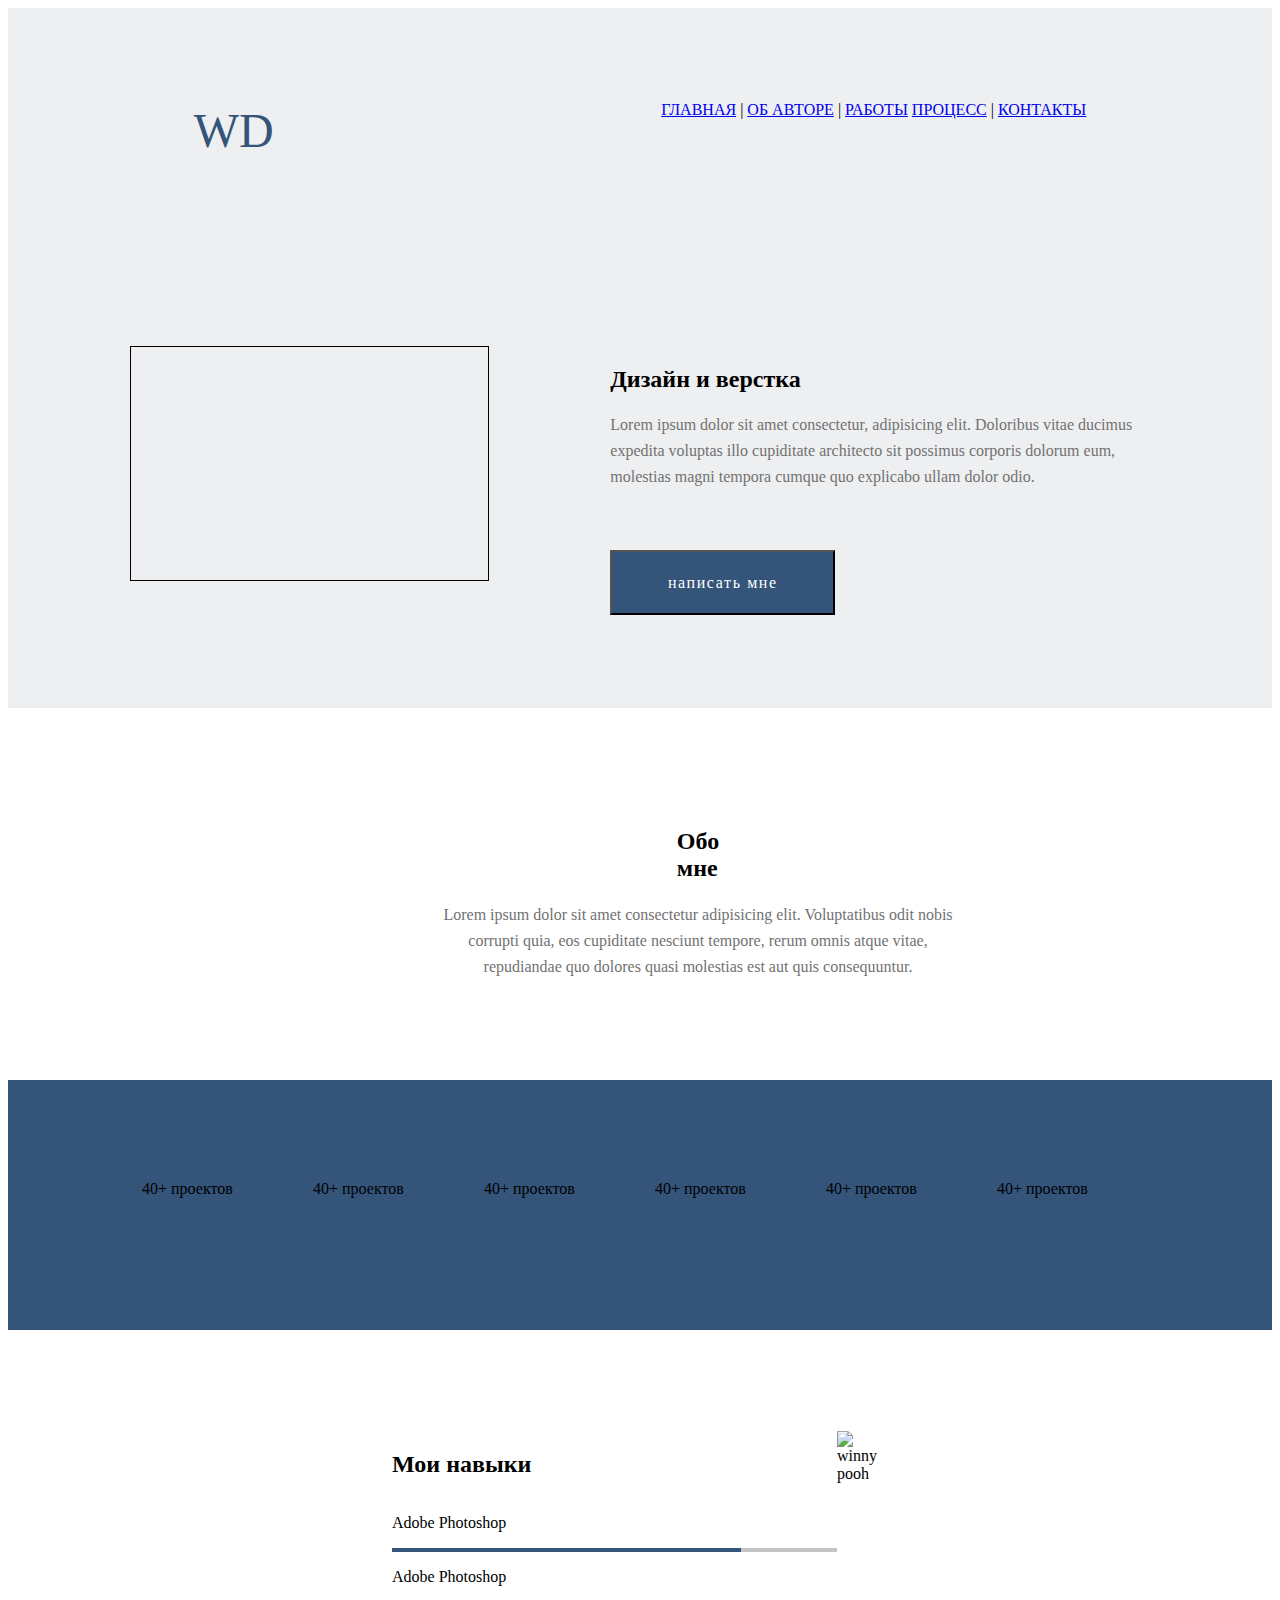
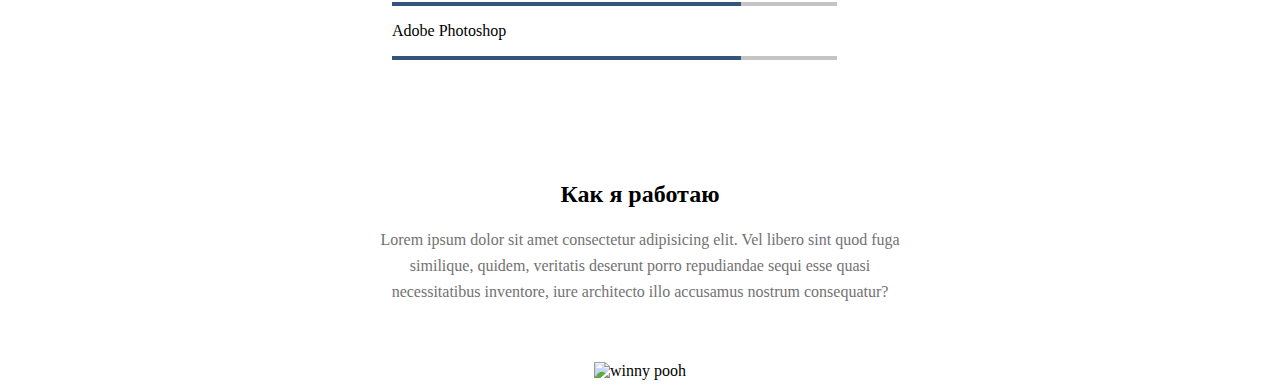
==== index_my_site.html @ e92aef70 "add file for my site" ====
<!DOCTYPE html>
<html>

<head>
  <title>My site</title>
  <meta http-equiv="Content-Type" content="text/html; charset=UTF-8">
  <link rel=stylesheet href="style.css">
</head>

<body>
  <main>

    <section class="section1">
      <article class="article1">
        <div class="wd">WD</div>

        <naw>
          <a href="#">ГЛАВНАЯ</a> |
          <a href="#">ОБ АВТОРЕ</a> |
          <a href="#">РАБОТЫ</a>
          <a href="#">ПРОЦЕСС</a> |
          <a href="#">КОНТАКТЫ</a>
        </naw>

      </article>

      <article class="article2">
        <div class="article2__rectangle"></div>
        <div class=article2__block>
          <h2>Дизайн и верстка</h2>
          <div class="article2__text">Lorem ipsum dolor sit amet consectetur, adipisicing elit. Doloribus vitae ducimus expedita voluptas illo
            cupiditate architecto sit
            possimus corporis dolorum eum, molestias magni tempora cumque quo explicabo ullam dolor odio.</div>

          <button class="button">написать мне</button>
        </div>


      </article>
    </section>

    <section class="section2">
      <h2>Обо мне</h2>
      <div class="section__text">Lorem ipsum dolor sit amet consectetur adipisicing elit. Voluptatibus odit nobis
        corrupti quia, eos cupiditate
        nesciunt tempore, rerum omnis atque vitae, repudiandae quo dolores quasi molestias est aut quis consequuntur.
      </div>
    </section>

    <section class="section3">
      <div class=section3__div>40+ проектов</div>
      <div class=section3__div>40+ проектов</div>
      <div class=section3__div>40+ проектов</div>
      <div class=section3__div>40+ проектов</div>
      <div class=section3__div>40+ проектов</div>
      <div class=section3__div>40+ проектов</div>
    </section>

    <section class="section4">
      <div class="section4__div-left">
        <h2>Мои навыки</h2>
        <p>Adobe Photoshop</p>
        <div class="section4__rectangle"><div class="rectangle-inner"></div></div>
        <p>Adobe Photoshop</p>
        <div class="section4__rectangle"><div class="rectangle-inner"></div></div>
        <p>Adobe Photoshop</p>
        <div class="section4__rectangle"><div class="rectangle-inner"></div></div>

      </div>
      <div class="section4__div-right">
        <img src="winny.jpg" alt='winny pooh'>
      </div>
    </section>

    <section class="section5">
      <h2>Как я работаю</h2>
      <div class="section__text">Lorem ipsum dolor sit amet consectetur adipisicing elit. Vel libero sint quod fuga
        similique, quidem, veritatis deserunt porro repudiandae sequi esse quasi necessitatibus inventore, iure 
        architecto illo accusamus nostrum consequatur?
      </div>
      <div class=section5__img>
        <img src="winny.jpg" alt='winny pooh'>
      </div>
    
    </section>





  </main>
</body>

</html>
---- style.css ----
.wd {
  /* position: absolute; */
  /* left: 402px;
  top: 50px; */
  width: 96px;
  height: 60px;
  font-family: Revalia;
  font-style: normal;
  font-weight: normal;
  font-size: 48px;
  line-height: 60px;
  color: #34547A;
  /* identical to box height */
  /*text-align: center;*/
}

.section1 {
  display: flex;
  flex-direction: column;
  justify-content: space-around;
  height: 700px;
  background: #EEEFF1;
}

.article1 {
  display: flex;
  flex-direction: row;
  justify-content: space-around;
}

.article2 {
  display: flex;
  flex-direction: row;
  justify-content: space-evenly;
}

.article2__block {
  width: 540px;
}

.article2__text {

}

.naw {
  color: #34547A;
}

.article2__rectangle {
  border: solid 1px black;;
  width: 357px;
  height: 233.7px;
}

.section2 {
  display: flex;
  flex-direction: column;
  justify-content: center;
  align-items: center;
  margin: 100px 690px;
}

.article2__text {
  font-family: Roboto;
  font-style: normal;
  font-weight: normal;
  font-size: 16px;
  line-height: 26px;
  margin-bottom: 60px;

color: #727272;
}

.section__text {
  width: 540px;
  text-align: center;
  font-family: Roboto;
  font-style: normal;
  font-weight: normal;
  font-size: 16px;
  line-height: 26px;
  color: #727272;
}

.section3 {
  background: #34547A;
  display: flex;
  flex-direction: row;
  flex-wrap: wrap;
  height: 250px;
  align-items: center;
  justify-content: center;
}

.section3__div {
  margin: 15px;
  height: 50px;
  flex: 0 141px;
}

.section4 {
  display: flex;
  flex-direction: row;
  justify-content: space-evenly;
  margin: 101px 384px;
}

.section4__div-left {
  display: flex;
  flex-direction: column;
  
}

.section4__rectangle {
  width: 445px;
  height: 4px;
  background: #C4C4C4;
}

.rectangle-inner {
  width: 349.36px;
  height: 4px;
  background: #34547A;
}

.section5 {
  display: flex;
  flex-direction: column;
  justify-content: center;
  align-items: center;
}

.section5__img {
  margin-top: 57px;
}

.button {
  background: #34547A;
  width: 225px;
  height: 65px;

  font-family: Roboto;
  font-style: normal;
  font-weight: normal;
  font-size: 16px;
  line-height: 26px;
  text-align: center;
  letter-spacing: 0.1em;

color: #FFFFFF;
}
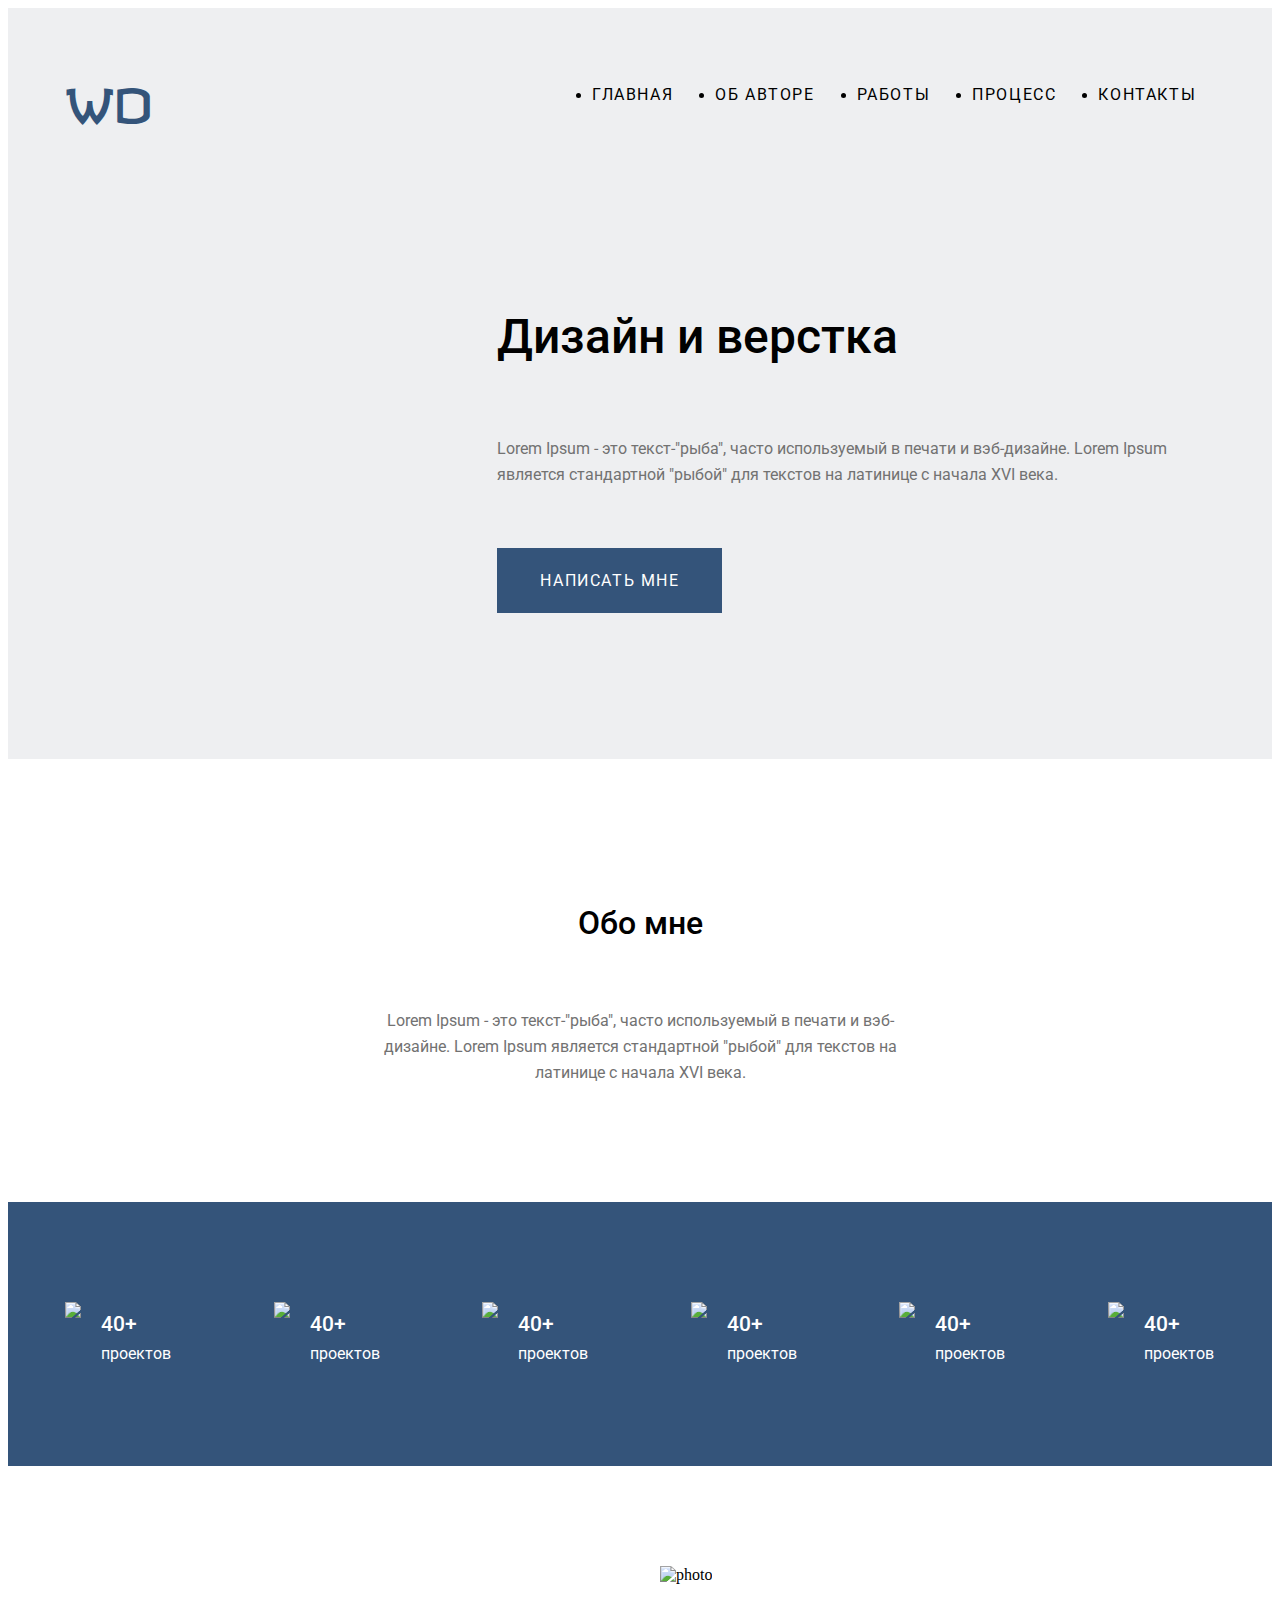
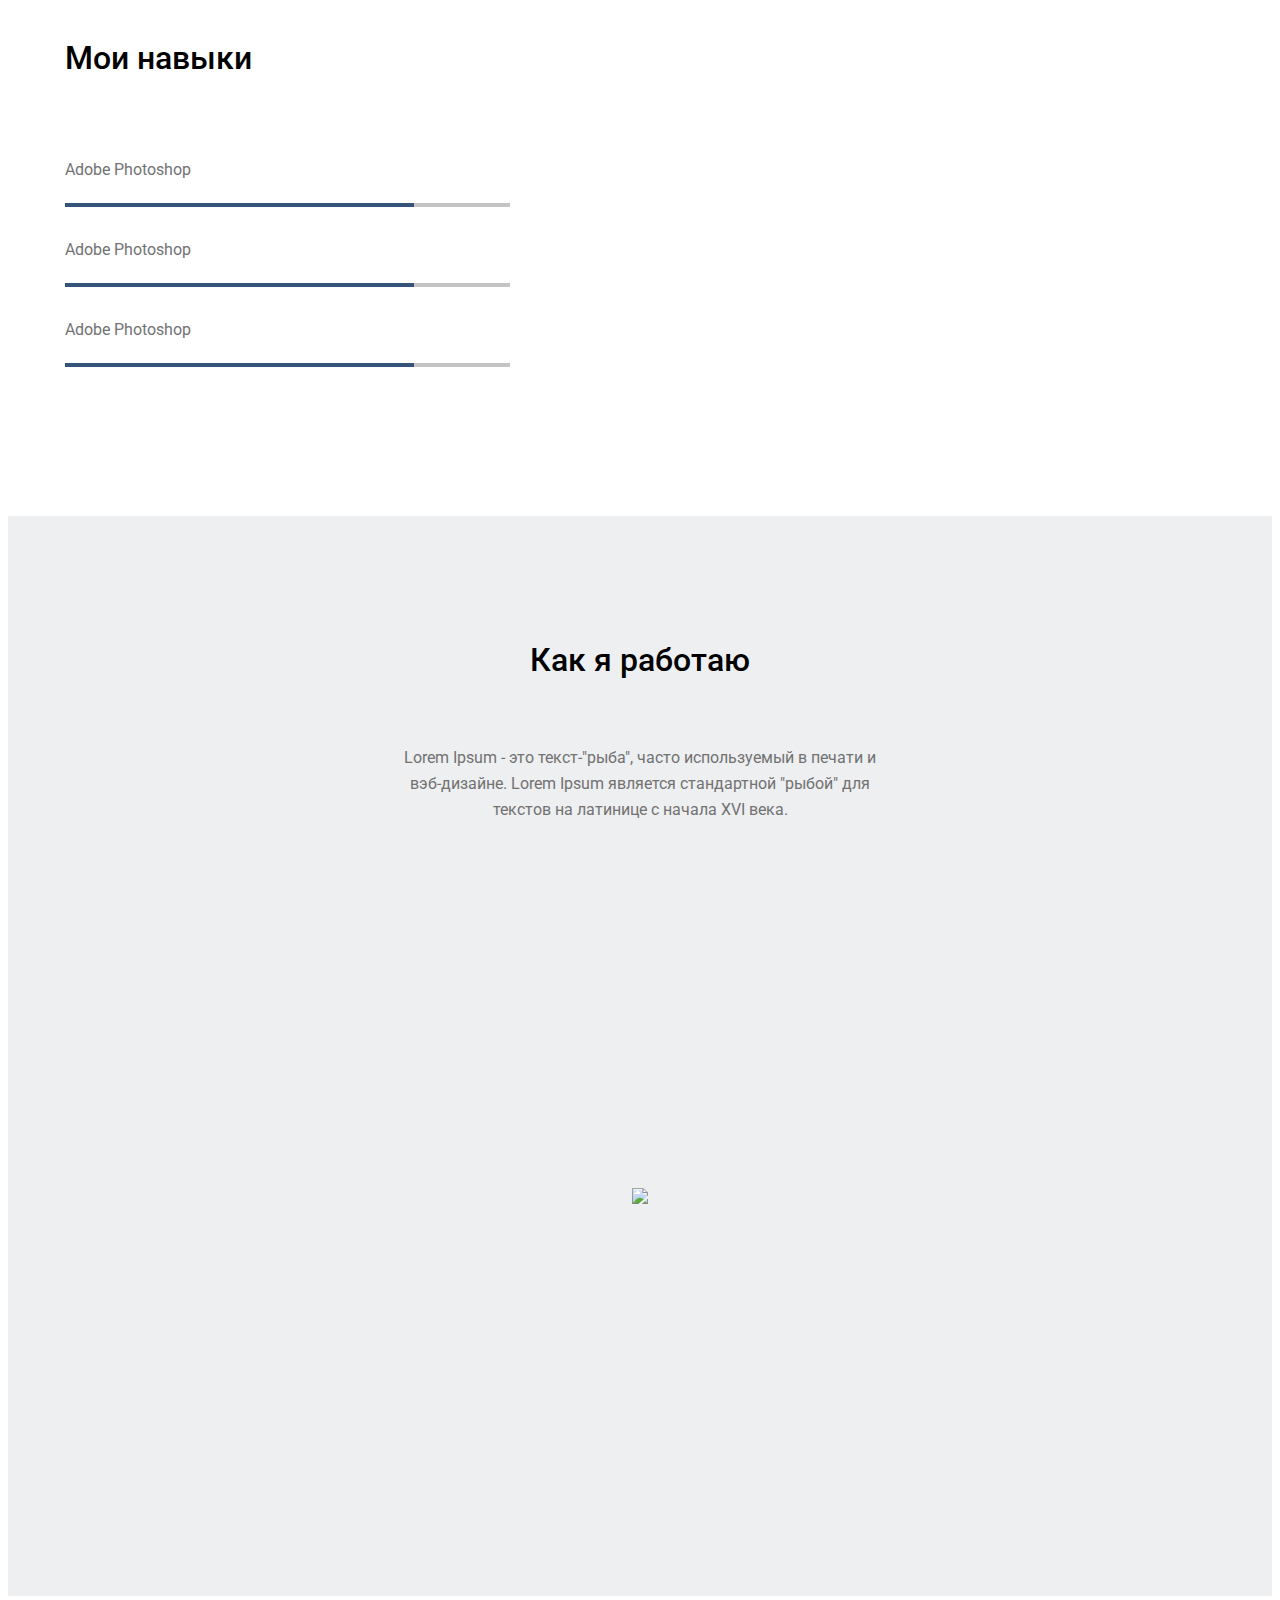
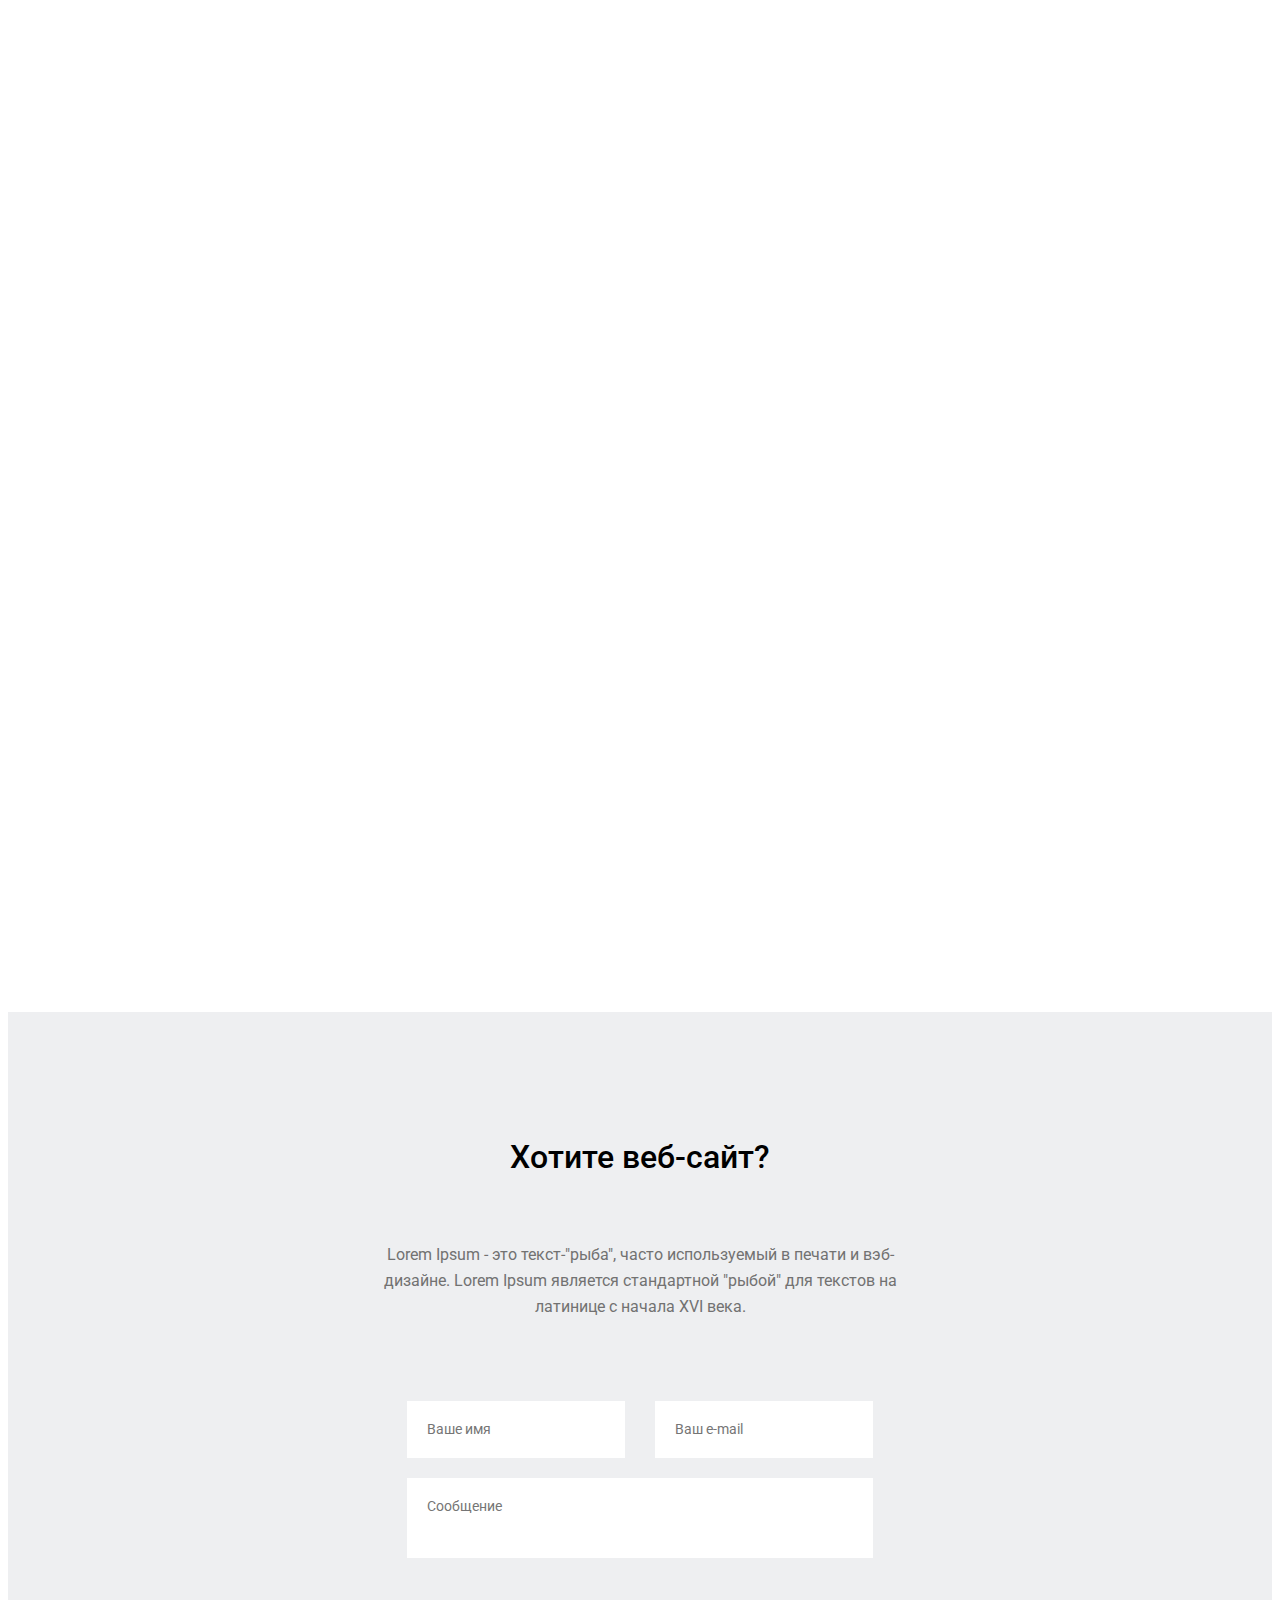
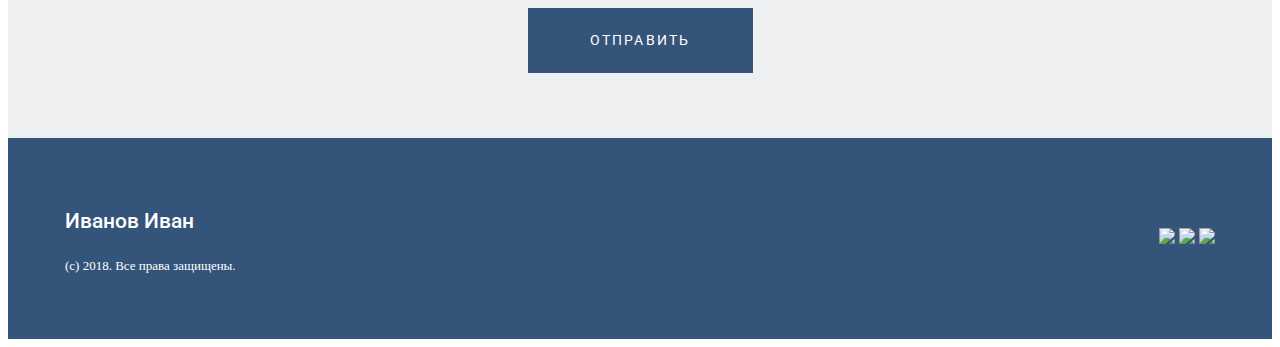
==== commit e39964eb: "add changes" ====
--- a/index_my_site.html
+++ b/index_my_site.html
@@ -2,91 +2,216 @@
 <html>
 
 <head>
+  <meta name="viewport" content="width=device-width, initial-scale=1">
   <title>My site</title>
   <meta http-equiv="Content-Type" content="text/html; charset=UTF-8">
+
+  <link rel=stylesheet href="reset.css">
+  <!-- <link rel=stylesheet href="reset1.css"> -->
+  <!-- <link rel=stylesheet href="font_style.css"> -->
   <link rel=stylesheet href="style.css">
+  <link rel="preconnect" href="https://fonts.googleapis.com">
+  <link rel="preconnect" href="https://fonts.gstatic.com" crossorigin>
+  <link href="https://fonts.googleapis.com/css2?family=Roboto:wght@400;500&display=swap" rel="stylesheet">
+  <link href="https://fonts.googleapis.com/css2?family=Revalia&display=swap" rel="stylesheet">
 </head>
 
 <body>
   <main>
 
-    <section class="section1">
-      <article class="article1">
-        <div class="wd">WD</div>
-
-        <naw>
-          <a href="#">ГЛАВНАЯ</a> |
-          <a href="#">ОБ АВТОРЕ</a> |
-          <a href="#">РАБОТЫ</a>
-          <a href="#">ПРОЦЕСС</a> |
-          <a href="#">КОНТАКТЫ</a>
-        </naw>
-
-      </article>
-
-      <article class="article2">
-        <div class="article2__rectangle"></div>
-        <div class=article2__block>
-          <h2>Дизайн и верстка</h2>
-          <div class="article2__text">Lorem ipsum dolor sit amet consectetur, adipisicing elit. Doloribus vitae ducimus expedita voluptas illo
-            cupiditate architecto sit
-            possimus corporis dolorum eum, molestias magni tempora cumque quo explicabo ullam dolor odio.</div>
-
-          <button class="button">написать мне</button>
-        </div>
-
-
-      </article>
-    </section>
-
-    <section class="section2">
-      <h2>Обо мне</h2>
-      <div class="section__text">Lorem ipsum dolor sit amet consectetur adipisicing elit. Voluptatibus odit nobis
-        corrupti quia, eos cupiditate
-        nesciunt tempore, rerum omnis atque vitae, repudiandae quo dolores quasi molestias est aut quis consequuntur.
-      </div>
-    </section>
-
-    <section class="section3">
-      <div class=section3__div>40+ проектов</div>
-      <div class=section3__div>40+ проектов</div>
-      <div class=section3__div>40+ проектов</div>
-      <div class=section3__div>40+ проектов</div>
-      <div class=section3__div>40+ проектов</div>
-      <div class=section3__div>40+ проектов</div>
-    </section>
-
-    <section class="section4">
-      <div class="section4__div-left">
-        <h2>Мои навыки</h2>
-        <p>Adobe Photoshop</p>
-        <div class="section4__rectangle"><div class="rectangle-inner"></div></div>
-        <p>Adobe Photoshop</p>
-        <div class="section4__rectangle"><div class="rectangle-inner"></div></div>
-        <p>Adobe Photoshop</p>
-        <div class="section4__rectangle"><div class="rectangle-inner"></div></div>
-
-      </div>
-      <div class="section4__div-right">
-        <img src="winny.jpg" alt='winny pooh'>
-      </div>
-    </section>
-
-    <section class="section5">
-      <h2>Как я работаю</h2>
-      <div class="section__text">Lorem ipsum dolor sit amet consectetur adipisicing elit. Vel libero sint quod fuga
-        similique, quidem, veritatis deserunt porro repudiandae sequi esse quasi necessitatibus inventore, iure 
-        architecto illo accusamus nostrum consequatur?
-      </div>
-      <div class=section5__img>
-        <img src="winny.jpg" alt='winny pooh'>
-      </div>
-    
-    </section>
-
-
-
-
+    <section class="first-screen">
+      <div class="first-screen__wrapper">
+        <article class="first-screen__logo-menu">
+          <div class="first-screen__logo">WD</div>
+          <nav>
+          <ul class="first-screen__menu">
+            <li class="first-screen__menu-item"><a class="first-screen__link font-roboto-normal" href="#">ГЛАВНАЯ</a>
+            </li>
+            <li class="first-screen__menu-item"><a class="first-screen__link font-roboto-normal" href="#">ОБ АВТОРЕ</a>
+            </li>
+            <li class="first-screen__menu-item"><a class="first-screen__link font-roboto-normal" href="#">РАБОТЫ</a>
+            </li>
+            <li class="first-screen__menu-item"><a class="first-screen__link font-roboto-normal" href="#">ПРОЦЕСС</a>
+            </li>
+            <li class="first-screen__menu-item"><a class="first-screen__link font-roboto-normal" href="#">КОНТАКТЫ</a>
+            </li>
+          </ul>
+          </nav>
+        </article>
+
+        <article class="first-screen__picture-text">
+          <div class="first-screen__picture"></div>
+          <div class=first-screen__text-block>
+            <h1 class="first-screen__header font-roboto-500">Дизайн и верстка</h1>
+            <p class="section__text font-roboto-normal text-align-left">Lorem Ipsum - это текст-"рыба", часто используемый в печати и вэб-дизайне. Lorem Ipsum является стандартной "рыбой" для текстов на латинице с начала XVI века.
+            </p>
+            <button class="form-button font-roboto-normal first-screen__form-button-text-size">НАПИСАТЬ МНЕ</button>
+          </div>
+        </article>
+      </div>
+    </section>
+
+    <section class="about-me">
+      <!-- <div class="about-me__wrapper"> -->
+        <h2 class="about-me__header text-header font-roboto-500">Обо мне</h2>
+        <p class="section__text font-roboto-normal ">Lorem Ipsum - это текст-"рыба", часто используемый в печати и вэб-дизайне. Lorem Ipsum является стандартной "рыбой" для текстов на латинице с начала XVI века.
+        </p>
+       <!-- </div>  -->
+    </section>
+      
+    <section class="numbers">
+      <div class="numbers__wrapper">
+        <div class="numbers__project-item">
+          <img src="img/project.svg">
+          <div class="numbers__block-text">
+            <p class="numbers__text40 font-roboto-500">40+</p>  
+            <p class="numbers__text-projects font-roboto-normal">проектов</p>
+          </div>
+        </div>
+        <div class="numbers__project-item">
+          <img src="img/project.svg">
+          <div class="numbers__block-text">
+            <p class="numbers__text40 font-roboto-500">40+</p>
+            <p class="numbers__text-projects font-roboto-normal">проектов</p>
+          </div>
+        </div>
+        <div class="numbers__project-item">
+          <img src="img/project.svg">
+          <div class="numbers__block-text">
+            <p class="numbers__text40 font-roboto-500">40+</p>
+            <p class="numbers__text-projects font-roboto-normal">проектов</p>
+          </div>
+        </div>
+        <div class="numbers__project-item">
+          <img src="img/project.svg">
+          <div class="numbers__block-text">
+            <p class="numbers__text40 font-roboto-500">40+</p>
+            <p class="numbers__text-projects font-roboto-normal">проектов</p>
+          </div>
+        </div>
+        <div class="numbers__project-item">
+          <img src="img/project.svg">
+          <div class="numbers__block-text">
+            <p class="numbers__text40 font-roboto-500">40+</p>
+            <p class="numbers__text-projects font-roboto-normal">проектов</p>
+          </div>
+        </div>
+        <div class="numbers__project-item">
+          <img src="img/project.svg">
+          <div class="numbers__block-text">
+            <p class="numbers__text40 font-roboto-500">40+</p>
+            <p class="numbers__text-projects font-roboto-normal">проектов</p>
+          </div>
+        </div>
+      </div>
+    </section>
+
+    <section class="skills">
+      <div class="skills__text-block">
+        <h2 class="text-header font-roboto-500">Мои навыки</h2>
+        <p class="skills__achievements font-roboto-normal">Adobe Photoshop</p>
+        <div class="skills__rectangle">
+          <div class="skills__rectangle-inner"></div>
+        </div>
+        <p class="skills__achievements font-roboto-normal">Adobe Photoshop</p>
+        <div class="skills__rectangle">
+          <div class="skills__rectangle-inner"></div>
+        </div>
+        <p class="skills__achievements font-roboto-normal">Adobe Photoshop</p>
+        <div class="skills__rectangle">
+          <div class="skills__rectangle-inner"></div>
+        </div>
+      </div>
+      <div class="skills__picture">
+        <img class="scills__picture-block" src="img/Rectangle 3.png" alt='photo'>
+      </div>
+    </section>
+
+    <!-- <section class="scills">
+      <div class="scills_list">
+        <h2 class="text-header font-roboto-500">Мои навыки</h2>
+      </div>
+
+    </section> -->
+
+    <section class="video">
+      <div class="video__wrapper">
+        <div class="video__text-block">
+          <h2 class="text-header font-roboto-500">Как я работаю</h2>
+          <p class="section__text font-roboto-normal">Lorem Ipsum - это текст-"рыба", часто используемый в печати и вэб-дизайне. Lorem Ipsum является стандартной "рыбой" для текстов на латинице с начала XVI века.
+          </p>
+        </div> 
+        <div class=video__img>
+            <img src="img/play-button.png">
+        </div>
+      </div>
+    </section>
+
+    <section class="projects">
+      <div class="projects__wrapper">
+        <div class="projects__column">
+          <div class="projects__picture-properties projects__picture1">
+            <div class="projects__image"></div>
+          </div>
+          <div class="projects__picture-properties projects__picture2">
+            <div class="projects__image"></div>
+          </div>
+          <div class="projects__picture-properties projects__picture3">
+            <div class="projects__image"></div>
+          </div>
+          <div class="projects__picture-properties projects__picture4">
+            <div class="projects__image"></div>
+          </div>
+        </div>
+        <div class="projects__column">
+          <div class="projects__picture-properties projects__picture5">
+            <div class="projects__image"></div>
+          </div>
+          <div class="projects__picture-properties projects__picture6">
+            <div class="projects__image"></div>
+          </div>
+          <div class="projects__picture-properties projects__picture7">
+            <div class="projects__image"></div>
+          </div>
+          <div class="projects__picture-properties projects__picture8">
+            <div class="projects__image"></div>
+          </div>
+        </div>
+       </div> 
+    </section>
+
+    <section class="form">
+      <div class="form__text">
+        <h2 class="text-header font-roboto-500">Хотите веб-сайт?</h2>
+        <p class="section__text font-roboto-normal">Lorem Ipsum - это текст-"рыба", часто используемый в печати и вэб-дизайне. Lorem Ipsum является стандартной "рыбой" для текстов на латинице с начала XVI века.
+        </p>
+      
+      <!-- <div class="form__request-outer-block"> -->
+        <form class="form-request" name="ddata" action="">
+          <div class="form-request__block">
+            <input class="form-request__input form-request-text-size font-roboto-normal" type="text" name="user_name" placeholder="Ваше имя">
+            <input class="form-request__input1 form-request-text-size font-roboto-normal" type="text" name="user_email" placeholder="Ваш e-mail">
+          </div>
+          <textarea class="form-request__comment form-request-text-size font-roboto-normal" name="comment" placeholder="Сообщение"></textarea>
+          <button class="form-button form-button-text-size font-roboto-normal" type="submit">ОТПРАВИТЬ</button>
+        </form>
+      <!-- </div>  -->
+     </div> 
+    </section>
+
+    <section class="footer">
+      <div class="footer__wrapper">
+        <div class="footer__text">
+          <p class="footer__fio font-roboto-500">Иванов Иван</p>
+          <p class="footer__trademark">(с) 2018. Все права защищены.</p>
+        </div>
+        <div class="footer__vk font-roboto-normal">
+          <img src="img/vk-social-network-logo.svg">
+          <img src="img/vk-social-network-logo.svg">
+          <img src="img/vk-social-network-logo.svg">
+        </div>
+      </div>  
+    </section>
 
   </main>
 </body>
--- a/style.css
+++ b/style.css
@@ -1,151 +1,552 @@
-.wd {
-  /* position: absolute; */
-  /* left: 402px;
-  top: 50px; */
-  width: 96px;
-  height: 60px;
+html {
+  box-sizing: border-box;
+}
+*, *::after, *::before {
+  box-sizing: inherit;
+}
+
+.font-roboto-normal {
+  font-family: Roboto;
+  font-style: normal;
+  font-weight: normal
+}
+.font-roboto-500 {
+  font-family: Roboto;
+  font-style: normal;
+  font-weight: 500;
+}
+.text-header {
+  font-size: 32px;
+  line-height: 37px;
+  /* text-align: center; */
+  color: #000000;
+  margin-bottom: 50px;
+}
+.section__text {
+  /* max-width: 540px; */
+  /* max-height: 67px; */
+  font-size: 16px;
+  line-height: 26px;
+  color: #727272;
+  text-align: center;
+  /* padding-right: 25px; */
+}
+.text-align-left {
+  text-align: left;
+  margin: 60px 0px;
+}
+.form-button {
+  border: 0;
+  padding: 0;
+  background-color: #34547A;
+  width: 225px;
+  height: 65px;
+  color: #FFFFFF;
+  /* text-transform: uppercase; */
+}
+
+/* first-screen style start */
+
+
+.first-screen {
+  background-color: #EEEFF1;
+}
+.first-screen__wrapper {
+  width: 1150px;
+  margin:auto;
+  padding: 57px 0 146px 0;
+  display: flex;
+  flex-direction: column;
+  justify-content: space-evenly;
+}
+.first-screen__form-button-text-size {
+  font-size: 16px;
+  line-height: 26px;
+  text-align: center;
+  letter-spacing: 0.1em;
+}
+.first-screen__logo-menu {
+  display: flex;
+  /* flex-direction: row; */
+  justify-content: flex-start;
+  align-items: center;
+}
+.first-screen__logo {
+  /* width: 96px; */
+  /* height: 60px; */
   font-family: Revalia;
   font-style: normal;
   font-weight: normal;
   font-size: 48px;
   line-height: 60px;
+  text-align: center;
   color: #34547A;
-  /* identical to box height */
-  /*text-align: center;*/
-}
-
-.section1 {
-  display: flex;
-  flex-direction: column;
-  justify-content: space-around;
-  height: 700px;
-  background: #EEEFF1;
-}
-
-.article1 {
+  margin-right: 400px;
+}
+.first-screen__menu {
+  display: flex;
+}
+.first-screen__menu-item {
+  margin-left: 42px;
+}
+.first-screen__menu-item:first-child {
+  margin-left: 0;
+}
+.first-screen__link{
+  font-size: 16px;
+  line-height: 26px;
+  letter-spacing: 0.1em;
+  color: #000000;
+  text-decoration: none;
+}
+.first-screen__link:hover, .first-screen__link:focus, .first-screen__link:active {
+  font-weight: 500;
+  color: #34547A;
+}
+.first-screen__header {
+  font-size: 48px;
+  line-height: 79px;
+  color: #000000;
+  /* height: 45px; */
+}
+.first-screen__picture-text {
   display: flex;
   flex-direction: row;
-  justify-content: space-around;
-}
-
-.article2 {
-  display: flex;
-  flex-direction: row;
-  justify-content: space-evenly;
-}
-
-.article2__block {
-  width: 540px;
-}
-
-.article2__text {
-
-}
-
-.naw {
-  color: #34547A;
-}
-
-.article2__rectangle {
-  border: solid 1px black;;
+  justify-content: space-between;
+  align-items: center;
+  margin-top: 140px;
+  margin-left: 95px;
+  /* flex-wrap: wrap; */
+}
+.first-screen__text-block {
+  /* width: 540px; */
+  margin-left: 130px;
+}
+.first-screen__picture {
   width: 357px;
   height: 233.7px;
-}
-
-.section2 {
-  display: flex;
-  flex-direction: column;
-  justify-content: center;
-  align-items: center;
-  margin: 100px 690px;
-}
-
-.article2__text {
-  font-family: Roboto;
-  font-style: normal;
-  font-weight: normal;
+  background: url(img/CompFrame.svg);
+  background-size: 100% 100%;
+}
+
+/* first-screen style end */
+/* about-me style start */
+
+.about-me {
+  display: flex;
+  flex-direction: column;
+  width: 1150px;
+  margin:auto;
+  padding: 119px 305px 100px 305px;
+  justify-content: center;
+  align-items: center;
+}
+
+/* about-me style end */
+/* numbers style start */
+
+.numbers {
+  background-color: #34547A;
+}
+.numbers__wrapper {
+  width: 1150px;
+  margin: auto;
+  padding: 100px 0 100px 0;
+  display: flex;
+  flex-wrap: wrap;
+  align-items: center;
+  justify-content: space-between;
+}
+.numbers__project-item {
+  display: flex;
+  /* flex-direction: row; */
+  /* margin-left:49px */
+}
+/* .numbers__project-item:first-child {
+  margin-left: 0;
+} */
+.numbers__block-text {
+  margin-left: 20px;
+}
+.numbers__text40 {
+  font-size: 21px;
+  line-height: 25px;
+  color: #FFFFFF;
+  margin: 10px 0;
+  width: 36px;
+  height: 19px;
+}
+.numbers__text-projects {
   font-size: 16px;
   line-height: 26px;
-  margin-bottom: 60px;
-
-color: #727272;
-}
-
-.section__text {
-  width: 540px;
-  text-align: center;
-  font-family: Roboto;
-  font-style: normal;
-  font-weight: normal;
+  color: #FFFFFF;
+  margin: 10px 0;
+  width: 71px;
+  height: 15px;
+}
+
+/* numbers style end */
+/* skills style start */
+
+.skills {
+  width: 1150px;
+  margin:auto;
+  padding: 100px 0 100px 0;
+  display: flex;
+  /* flex-wrap: wrap; */
+  /* flex-direction: row; */
+  justify-content: space-between;
+  margin: auto;
+}
+.skills__text-block {
+  display: flex;
+  flex-direction: column;
+  align-items: flex-start;
+  justify-content: center;
+  width: 445px;
+  height: 270x;
+}
+.skills__achievements {
   font-size: 16px;
   line-height: 26px;
   color: #727272;
-}
-
-.section3 {
-  background: #34547A;
+  margin-top: 30px;
+  margin-bottom: 20px;
+}
+.skills__rectangle {
+  width: 100%;
+  height: 4px;
+  background-color: #C4C4C4;
+}
+.skills__rectangle-inner {
+  width: 78.5%;
+  height: 100%;
+  background-color: #34547A;
+  /* margin-right: 78%; */
+}
+
+.skills__picture {
+  width: 555px;
+  height: 450px;
+  /* object-fit: contain; */
+  /* display: inline-block; */
+
+  /* height: 450px;  */
+  /* background-size: cover;
+  background-image: url(Rectangle\ 3.png); */
+  /* display: inline-block; */
+}
+.scills__picture-block {
+  width: 100%;
+  height: 100%;
+  object-fit: contain;
+}
+
+/* skills style end */
+/* video style start */
+
+.video {
+
+  background-color: #EEEFF1;
+  /* padding: 100px 0; */
+}
+.video__wrapper {
+  width: 1150px;
+  margin: auto;
+  padding: 100px 25px;
+  display: flex;
+  flex-direction: column;
+  justify-content: center;
+  align-items: center;
+}
+.video__text-block {
+  padding: 0 305px;
+  display: flex;
+  flex-direction: column;
+  justify-content: center;
+  align-items: center;
+  margin-bottom: 57px;
+}
+.video__img {
+  width: 1110px;
+  height: 600px;
+  background-image: url(img/Rectangle\ 5.png) ;
+  background-size: cover;
+  display: flex;
+  justify-content: center;
+  align-items: center;
+}
+
+/* video style end */
+/* projects style start */
+
+.projects {
+  width: 1920px;
+  margin: 28px auto;
+  /* display: flex; */
+  /* flex-direction: column; */
+  /* flex-wrap: wrap; */
+  /* align-items: center; */
+}
+.projects__wrapper {
+  align-items: flex-start;
+  width: 100%;
+  height: 960px;
+  display: flex;
+  flex-direction: column;
+
+  }
+
+.projects__column {
+  display: flex;
+  width: 100%;
+  height: 100%;
+
+}
+.projects__picture-properties { 
+  flex: 1 2 50%;
+  width: fit-content;
+}
+.projects__picture1 { 
+
+  background-image: url(img/Rectangle\ 7.png);  
+
+}
+.projects__picture2 {
+
+  background-image: url(img/Rectangle\ 7.1.png);
+
+}
+.projects__picture3 {  
+  background-image: url(img/Rectangle\ 7.2.png);
+}
+.projects__picture4 {  
+  background-image: url(img/Rectangle\ 7.3.png);
+}
+.projects__picture5 {  
+  background-image: url(img/Rectangle\ 7.7.png);
+}
+.projects__picture6 {  
+  background-image: url(img/Rectangle\ 7.4.png);
+}
+.projects__picture7 {  
+  background-image: url(img/Rectangle\ 7.5.png);
+}
+.projects__picture8 {  
+  background-image: url(img/Rectangle\ 7.6.png);
+}
+.projects__image {
+  height: 100%;
+  /* width: 100%; */
+  background: #34547A no-repeat center url(img/view.png);
+  opacity: 0.8;
+  display: flex;
+  justify-content: center;
+  align-items: center;
+  visibility: hidden;
+  /* background-size: cover; */
+}
+.projects__picture-properties:hover .projects__image{
+  visibility: visible;
+}
+
+/* projects style end */
+/* form style start */
+
+.form {
+  display: flex;
+  flex-direction: column;
+  align-items: center;
+  background-color: #EEEFF1;
+}
+.form__text {
+  width: 1150px;
+  margin: auto;
+  padding: 100px 305px 65px 305px;
+  display: flex;
+  flex-direction: column;
+  justify-content: center;
+  align-items: center;
+}
+.form-request {
+  display: flex;
+  flex-direction: column;
+  align-items: center;
+  margin-top: 65px;
+}
+.form-request__block {
   display: flex;
   flex-direction: row;
-  flex-wrap: wrap;
-  height: 250px;
-  align-items: center;
-  justify-content: center;
-}
-
-.section3__div {
-  margin: 15px;
-  height: 50px;
-  flex: 0 141px;
-}
-
-.section4 {
-  display: flex;
+  justify-content: space-between;
+  /* width: 544px; */
+  /* margin-top: 65px; */
+}
+.form-request__input {
+  /* width: 255px;
+  height: 50px; */
+  padding: 17px 20px;
+  border: 0;
+}
+.form-request__input1 {
+  /* width: 255px;
+  height: 50px; */
+  padding: 17px 20px;
+  border: 0;
+  margin-left: 30px;
+}
+.form-request__comment {
+  width: 100%;
+  height: 100%;
+  margin-top: 20px;
+  margin-bottom: 50px;
+  padding: 17px 20px;
+  resize: none;
+  border: 0;
+}
+.form-request-text-size {
+  font-size: 14px;
+  line-height: 23px;
+  color: #5F5D5D;
+}
+.form-button-text-size{
+  font-size: 14px;
+  line-height: 23px;
+  text-align: center;
+  letter-spacing: 0.15em;
+}
+
+/* projects style end */
+/* footer style start */
+
+.footer {
+  /* display: flex;
   flex-direction: row;
-  justify-content: space-evenly;
-  margin: 101px 384px;
-}
-
-.section4__div-left {
-  display: flex;
-  flex-direction: column;
-  
-}
-
-.section4__rectangle {
-  width: 445px;
-  height: 4px;
-  background: #C4C4C4;
-}
-
-.rectangle-inner {
-  width: 349.36px;
-  height: 4px;
-  background: #34547A;
-}
-
-.section5 {
-  display: flex;
-  flex-direction: column;
-  justify-content: center;
-  align-items: center;
-}
-
-.section5__img {
-  margin-top: 57px;
-}
-
-.button {
-  background: #34547A;
-  width: 225px;
-  height: 65px;
-
-  font-family: Roboto;
-  font-style: normal;
-  font-weight: normal;
-  font-size: 16px;
-  line-height: 26px;
-  text-align: center;
-  letter-spacing: 0.1em;
-
-color: #FFFFFF;
-}
+  justify-content: space-around;
+  align-items: center; */
+  background-color: #34547A;
+}
+.footer__wrapper {
+  width: 1150px;
+  margin: auto;
+  padding: 50px 0 50px 0;
+  display: flex;
+  /* flex-wrap: wrap; */
+  align-items: center;
+  justify-content: space-between;
+}
+.footer__fio {
+  font-size: 21px;
+  line-height: 25px;
+  color: #FFFFFF;
+  }
+.footer__trademark {
+  font-size: 13px;
+  line-height: 21px;
+  color: #FFFFFF;
+}
+
+/* footer style end */
+
+@media (max-width: 1279px) {
+  .section__text {
+
+  }
+  .first-screen__wrapper {
+    max-width: 100%;
+  }
+  .first-screen__menu {
+    display: none;
+  }
+  .first-screen__picture-text {
+    flex-direction: column;
+    align-items: center;
+  }
+  .first-screen__picture {
+    background: url(img/FrameSmall.png) no-repeat;
+    width: 298px;
+    height: 195px;
+  }
+  .first-screen__text-block {
+    display: flex;
+    flex-direction: column;
+    align-items: center;
+    margin: auto;
+  }
+  .first-screen__logo-menu {
+    justify-content: flex-start;
+  }
+  .about-me {
+    max-width: 100%;
+    padding: 91px 26px 82px 26px;
+  }
+  .numbers__project-item {
+    flex: 50%;
+    /* max-width: 50%; */
+    justify-content: center;
+  }
+
+  .skills {
+    flex-direction: column-reverse;
+    align-items: center;
+  }
+  .skills__text-block {
+    align-items: center;
+  }
+  .wideo__wrapper {
+    width: auto;
+  }
+  .video__img {
+    max-width: 100%;
+    height: 50%;
+    background-image: url(img/Rectangle\ 5_small.png);
+    background-size: cover;
+  }
+  .projects {
+    flex-direction: row;
+    justify-content: center;
+    /* flex: 50%; */
+    /* max-width: 25%; */
+  }
+  .projects__column {
+    flex-direction: column;
+  }
+  .projects__picture1 { 
+    background-image: url(img/Rectangle\ 7.2_small.png);
+    background-size: 100% auto;
+  }
+  .projects__picture2 {
+    background: url(Rectangle\ 7.5_small.png);
+    background-size: cover;
+  }
+  .projects__picture3 {  
+    background-image: url(img/Rectangle\ 7.2_small.png) no-repeat;
+  }
+  .projects__picture4 {  
+    background-image: url(img/Rectangle\ 7.5_small.png) no-repeat;
+  }
+  .projects__picture5 {  
+    background-image: url(img/Rectangle\ 7.5_small.png) no-repeat;
+  }
+  .projects__picture6 {  
+    background-image: url(img/Rectangle\ 7.2_small.png) no-repeat;
+  }
+  .projects__picture7 {  
+    background-image: url(img/Rectangle\ 7.5_small.png) no-repeat;
+  }
+  .projects__picture8 {  
+    background-image: url(img/Rectangle\ 7.2_small.png) no-repeat;
+  }
+  .projects__picture-properties {
+    width: 188px;
+    height: 188px;   
+  }
+  .footer__wrapper {
+    flex-direction: column;
+    align-items: center;
+  }
+  .footer__text {
+    display: flex;
+    flex-direction: column;
+    align-items: center;
+  }
+}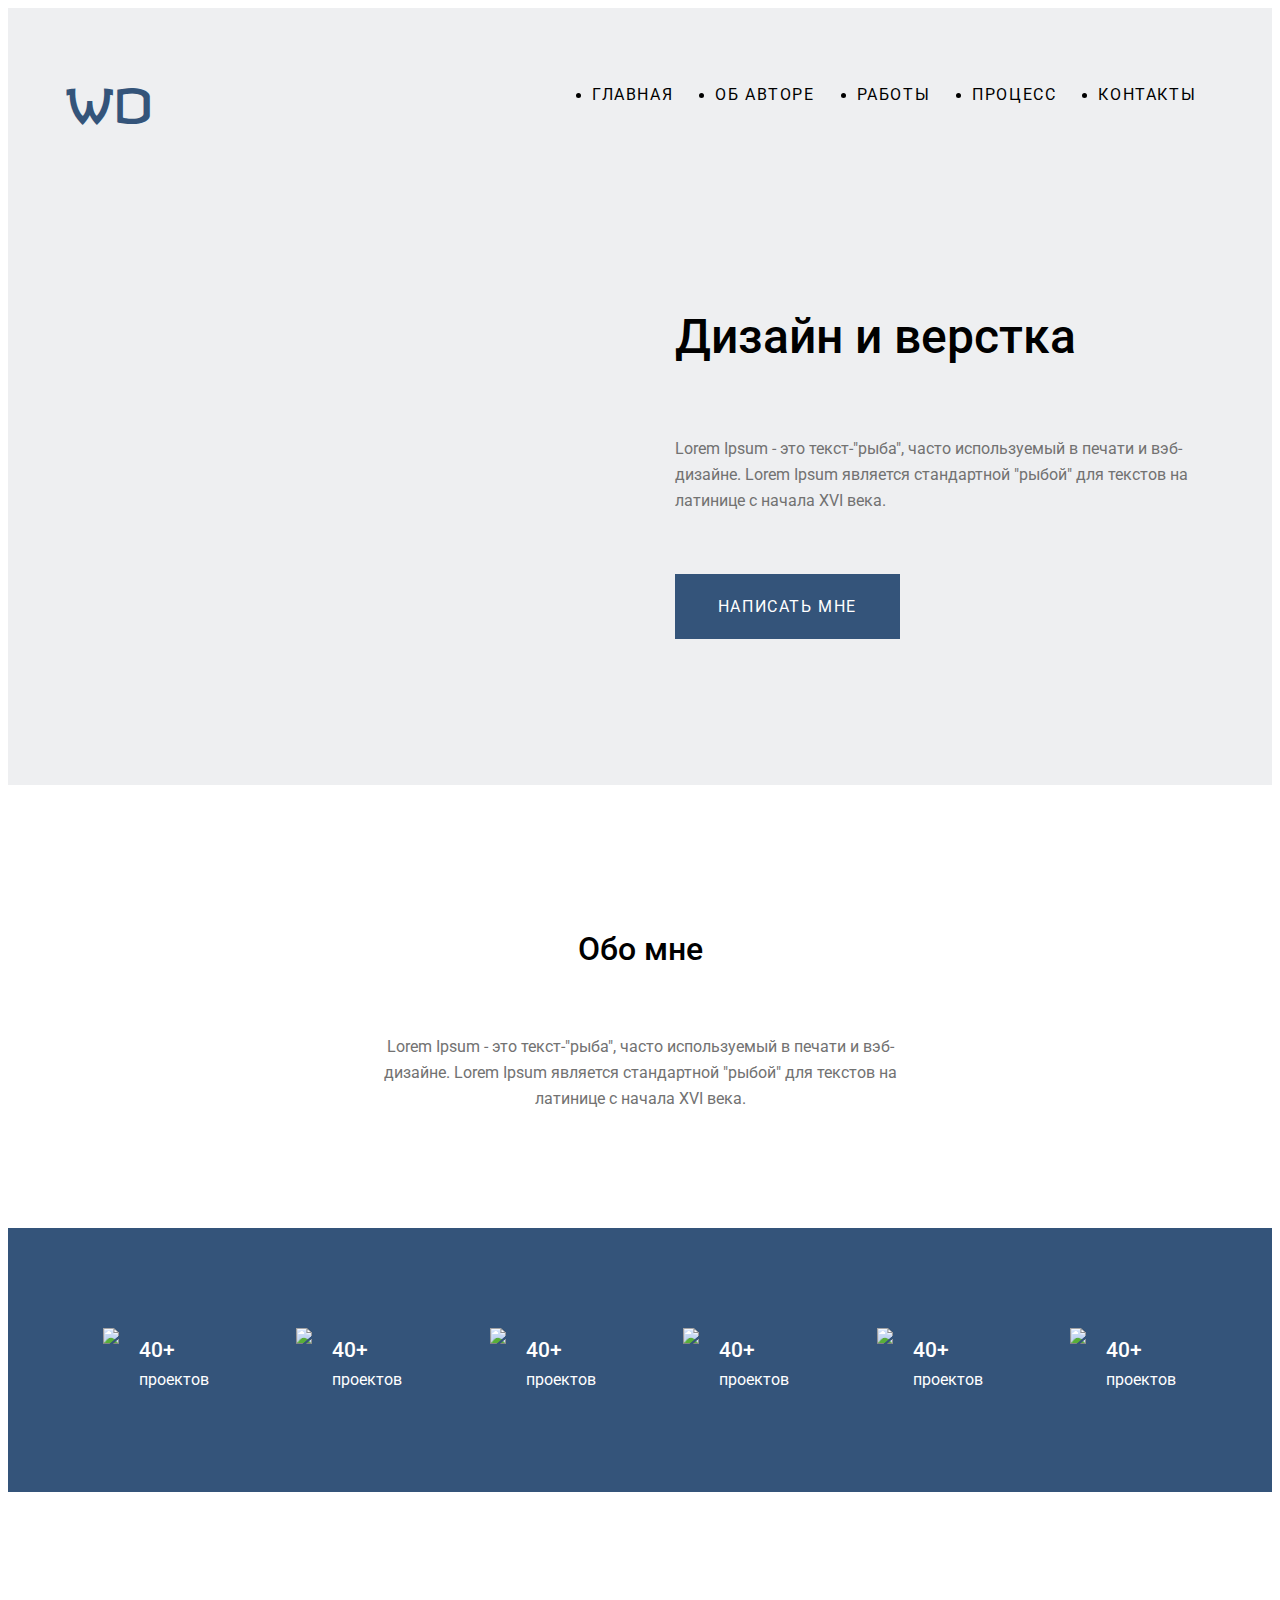
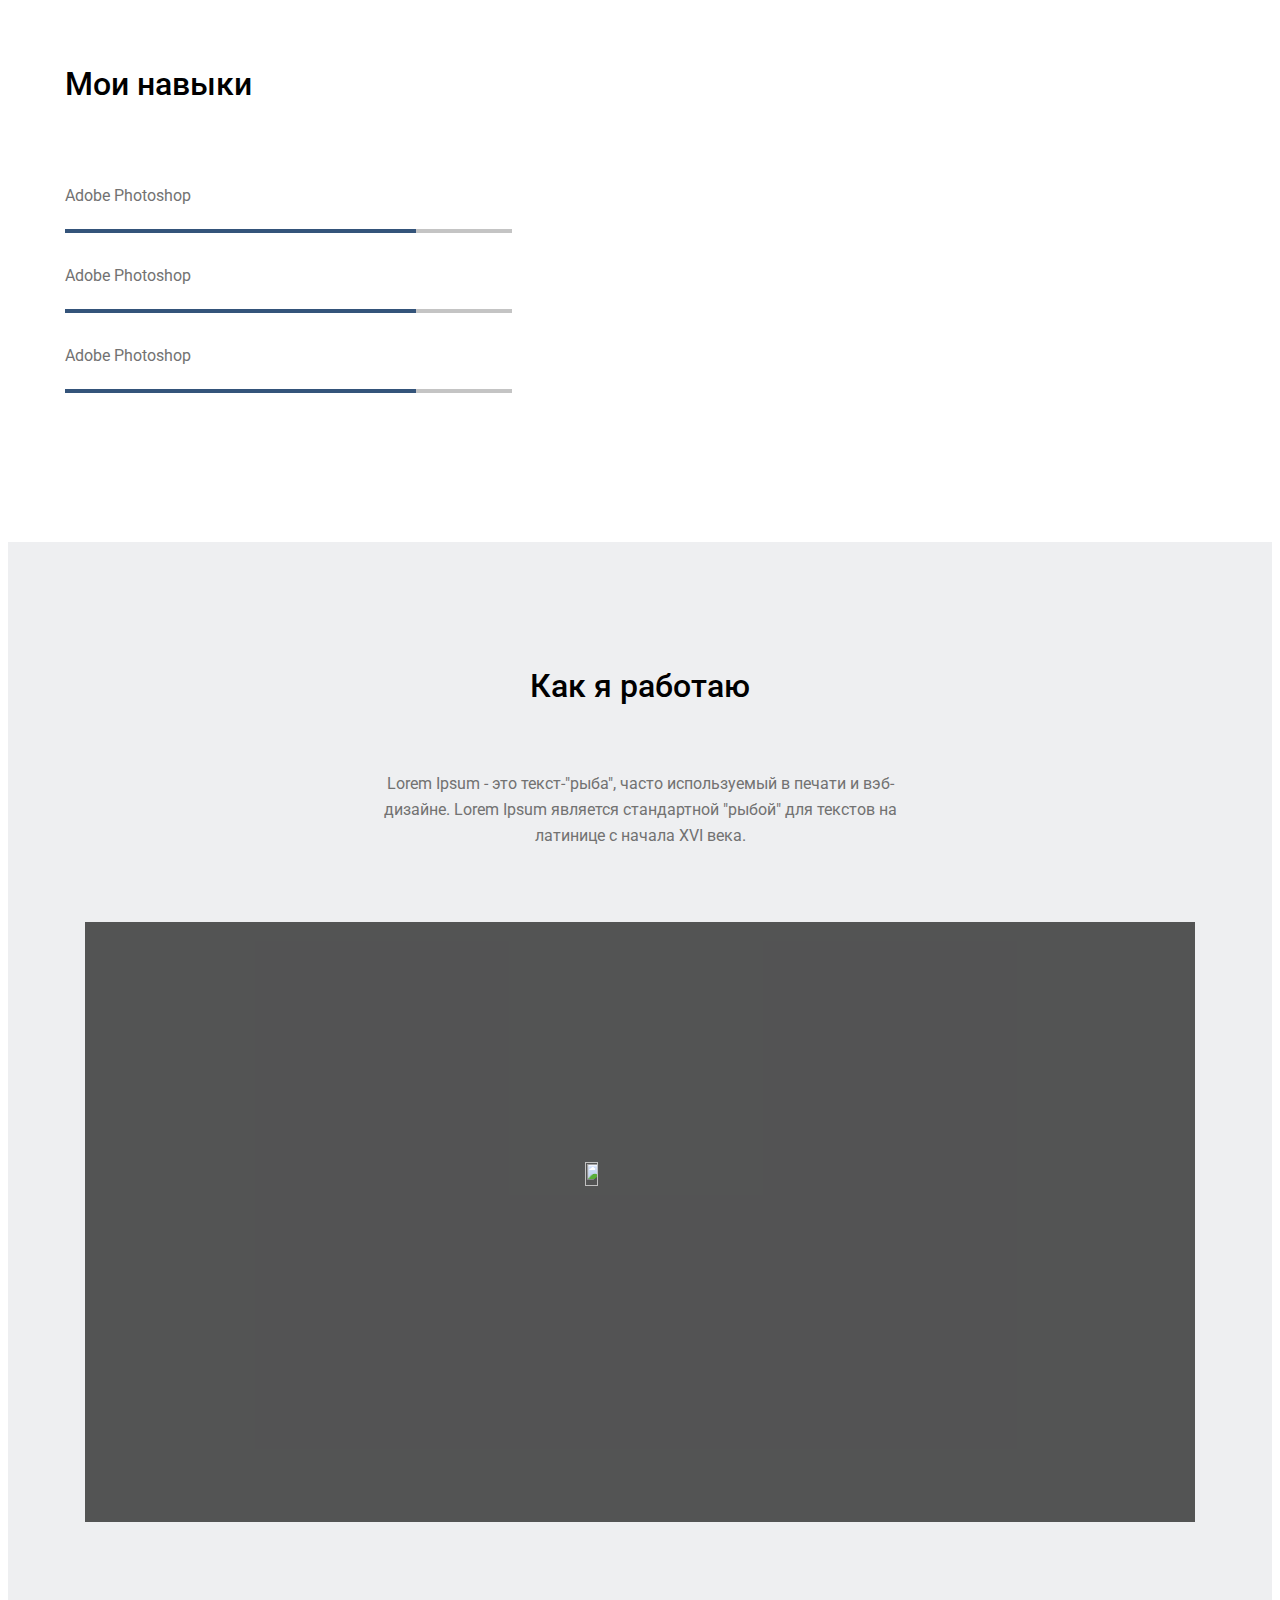
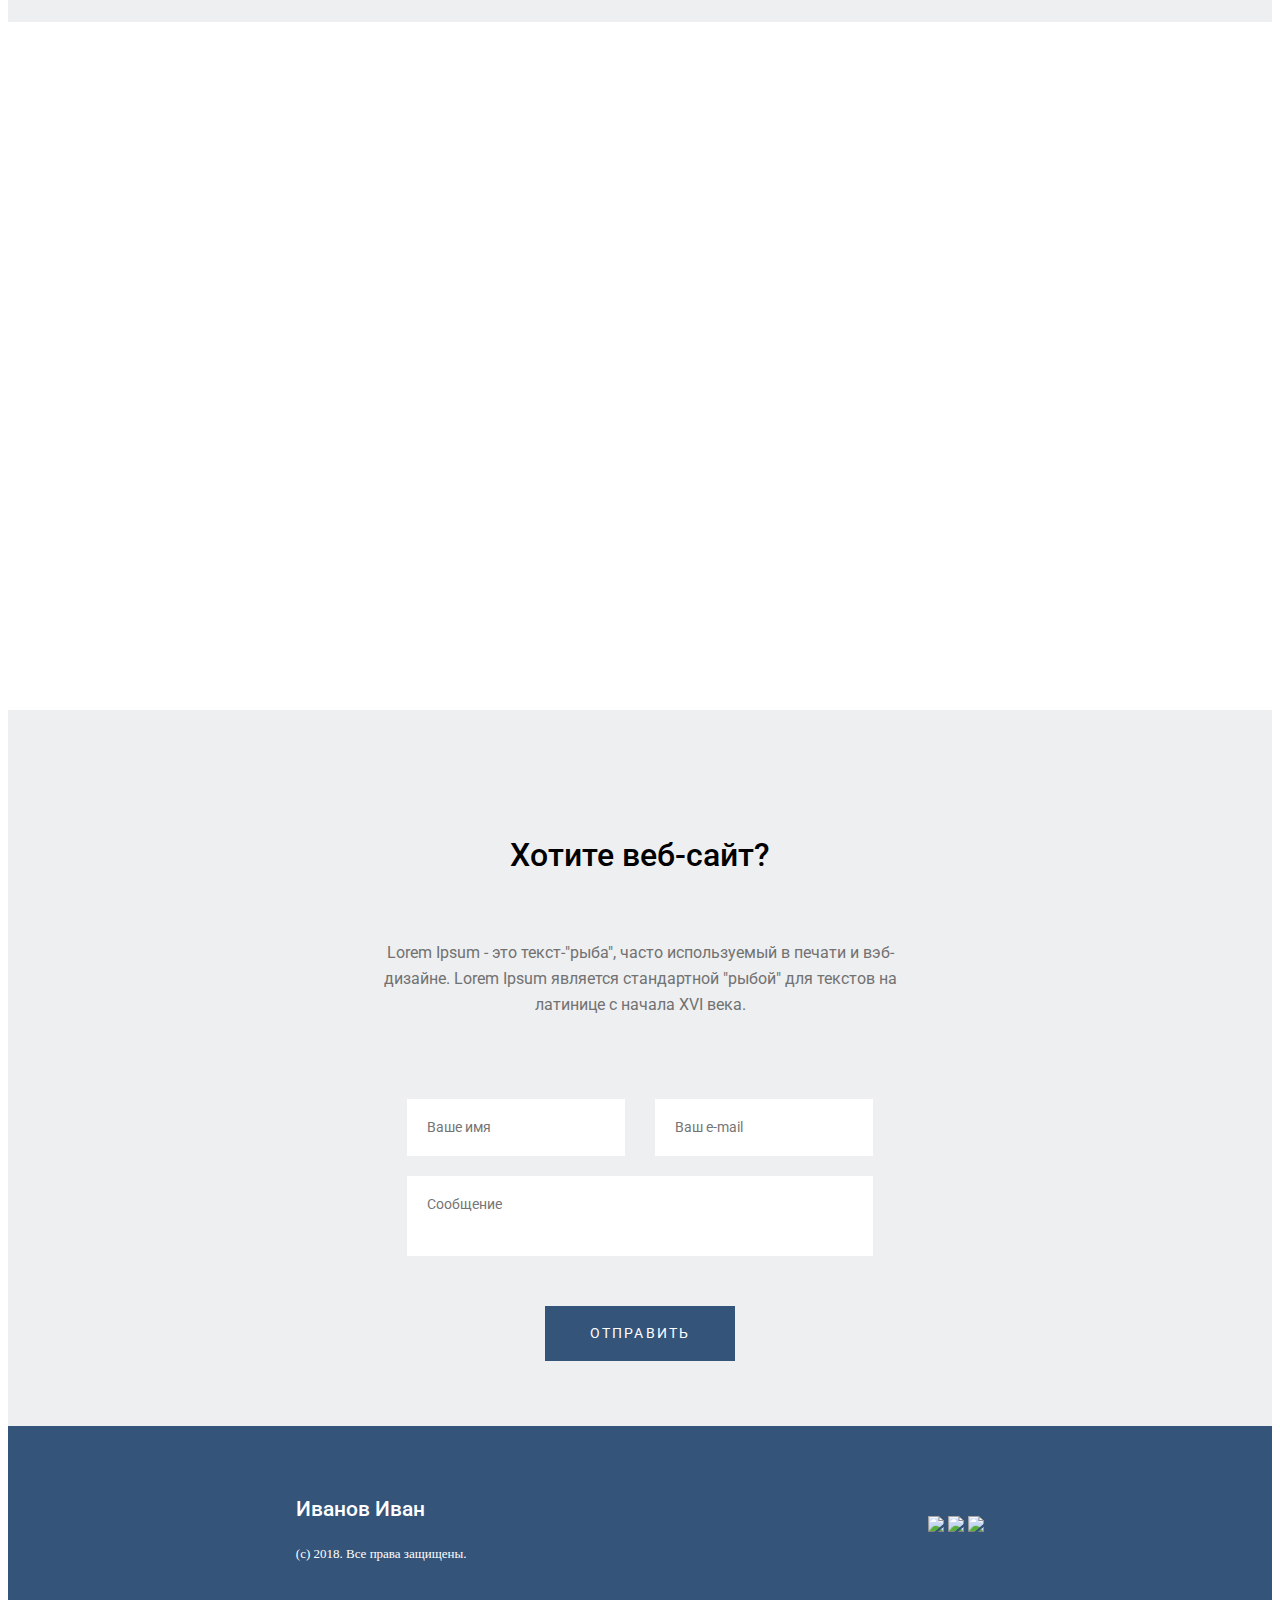
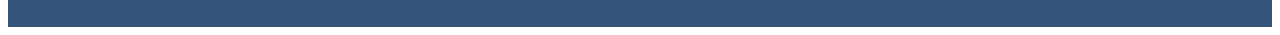
==== commit 40b10ea5: "add changes" ====
--- a/index_my_site.html
+++ b/index_my_site.html
@@ -1,219 +1,231 @@
-<!DOCTYPE html>
-<html>
-
-<head>
-  <meta name="viewport" content="width=device-width, initial-scale=1">
-  <title>My site</title>
-  <meta http-equiv="Content-Type" content="text/html; charset=UTF-8">
-
-  <link rel=stylesheet href="reset.css">
-  <!-- <link rel=stylesheet href="reset1.css"> -->
-  <!-- <link rel=stylesheet href="font_style.css"> -->
-  <link rel=stylesheet href="style.css">
-  <link rel="preconnect" href="https://fonts.googleapis.com">
-  <link rel="preconnect" href="https://fonts.gstatic.com" crossorigin>
-  <link href="https://fonts.googleapis.com/css2?family=Roboto:wght@400;500&display=swap" rel="stylesheet">
-  <link href="https://fonts.googleapis.com/css2?family=Revalia&display=swap" rel="stylesheet">
-</head>
-
-<body>
-  <main>
-
-    <section class="first-screen">
-      <div class="first-screen__wrapper">
-        <article class="first-screen__logo-menu">
-          <div class="first-screen__logo">WD</div>
-          <nav>
-          <ul class="first-screen__menu">
-            <li class="first-screen__menu-item"><a class="first-screen__link font-roboto-normal" href="#">ГЛАВНАЯ</a>
-            </li>
-            <li class="first-screen__menu-item"><a class="first-screen__link font-roboto-normal" href="#">ОБ АВТОРЕ</a>
-            </li>
-            <li class="first-screen__menu-item"><a class="first-screen__link font-roboto-normal" href="#">РАБОТЫ</a>
-            </li>
-            <li class="first-screen__menu-item"><a class="first-screen__link font-roboto-normal" href="#">ПРОЦЕСС</a>
-            </li>
-            <li class="first-screen__menu-item"><a class="first-screen__link font-roboto-normal" href="#">КОНТАКТЫ</a>
-            </li>
-          </ul>
-          </nav>
-        </article>
-
-        <article class="first-screen__picture-text">
-          <div class="first-screen__picture"></div>
-          <div class=first-screen__text-block>
-            <h1 class="first-screen__header font-roboto-500">Дизайн и верстка</h1>
-            <p class="section__text font-roboto-normal text-align-left">Lorem Ipsum - это текст-"рыба", часто используемый в печати и вэб-дизайне. Lorem Ipsum является стандартной "рыбой" для текстов на латинице с начала XVI века.
-            </p>
-            <button class="form-button font-roboto-normal first-screen__form-button-text-size">НАПИСАТЬ МНЕ</button>
-          </div>
-        </article>
-      </div>
-    </section>
-
-    <section class="about-me">
-      <!-- <div class="about-me__wrapper"> -->
-        <h2 class="about-me__header text-header font-roboto-500">Обо мне</h2>
-        <p class="section__text font-roboto-normal ">Lorem Ipsum - это текст-"рыба", часто используемый в печати и вэб-дизайне. Lorem Ipsum является стандартной "рыбой" для текстов на латинице с начала XVI века.
-        </p>
-       <!-- </div>  -->
-    </section>
-      
-    <section class="numbers">
-      <div class="numbers__wrapper">
-        <div class="numbers__project-item">
-          <img src="img/project.svg">
-          <div class="numbers__block-text">
-            <p class="numbers__text40 font-roboto-500">40+</p>  
-            <p class="numbers__text-projects font-roboto-normal">проектов</p>
-          </div>
-        </div>
-        <div class="numbers__project-item">
-          <img src="img/project.svg">
-          <div class="numbers__block-text">
-            <p class="numbers__text40 font-roboto-500">40+</p>
-            <p class="numbers__text-projects font-roboto-normal">проектов</p>
-          </div>
-        </div>
-        <div class="numbers__project-item">
-          <img src="img/project.svg">
-          <div class="numbers__block-text">
-            <p class="numbers__text40 font-roboto-500">40+</p>
-            <p class="numbers__text-projects font-roboto-normal">проектов</p>
-          </div>
-        </div>
-        <div class="numbers__project-item">
-          <img src="img/project.svg">
-          <div class="numbers__block-text">
-            <p class="numbers__text40 font-roboto-500">40+</p>
-            <p class="numbers__text-projects font-roboto-normal">проектов</p>
-          </div>
-        </div>
-        <div class="numbers__project-item">
-          <img src="img/project.svg">
-          <div class="numbers__block-text">
-            <p class="numbers__text40 font-roboto-500">40+</p>
-            <p class="numbers__text-projects font-roboto-normal">проектов</p>
-          </div>
-        </div>
-        <div class="numbers__project-item">
-          <img src="img/project.svg">
-          <div class="numbers__block-text">
-            <p class="numbers__text40 font-roboto-500">40+</p>
-            <p class="numbers__text-projects font-roboto-normal">проектов</p>
-          </div>
-        </div>
-      </div>
-    </section>
-
-    <section class="skills">
-      <div class="skills__text-block">
-        <h2 class="text-header font-roboto-500">Мои навыки</h2>
-        <p class="skills__achievements font-roboto-normal">Adobe Photoshop</p>
-        <div class="skills__rectangle">
-          <div class="skills__rectangle-inner"></div>
-        </div>
-        <p class="skills__achievements font-roboto-normal">Adobe Photoshop</p>
-        <div class="skills__rectangle">
-          <div class="skills__rectangle-inner"></div>
-        </div>
-        <p class="skills__achievements font-roboto-normal">Adobe Photoshop</p>
-        <div class="skills__rectangle">
-          <div class="skills__rectangle-inner"></div>
-        </div>
-      </div>
-      <div class="skills__picture">
-        <img class="scills__picture-block" src="img/Rectangle 3.png" alt='photo'>
-      </div>
-    </section>
-
-    <!-- <section class="scills">
-      <div class="scills_list">
-        <h2 class="text-header font-roboto-500">Мои навыки</h2>
-      </div>
-
-    </section> -->
-
-    <section class="video">
-      <div class="video__wrapper">
-        <div class="video__text-block">
-          <h2 class="text-header font-roboto-500">Как я работаю</h2>
-          <p class="section__text font-roboto-normal">Lorem Ipsum - это текст-"рыба", часто используемый в печати и вэб-дизайне. Lorem Ipsum является стандартной "рыбой" для текстов на латинице с начала XVI века.
-          </p>
-        </div> 
-        <div class=video__img>
-            <img src="img/play-button.png">
-        </div>
-      </div>
-    </section>
-
-    <section class="projects">
-      <div class="projects__wrapper">
-        <div class="projects__column">
-          <div class="projects__picture-properties projects__picture1">
-            <div class="projects__image"></div>
-          </div>
-          <div class="projects__picture-properties projects__picture2">
-            <div class="projects__image"></div>
-          </div>
-          <div class="projects__picture-properties projects__picture3">
-            <div class="projects__image"></div>
-          </div>
-          <div class="projects__picture-properties projects__picture4">
-            <div class="projects__image"></div>
-          </div>
-        </div>
-        <div class="projects__column">
-          <div class="projects__picture-properties projects__picture5">
-            <div class="projects__image"></div>
-          </div>
-          <div class="projects__picture-properties projects__picture6">
-            <div class="projects__image"></div>
-          </div>
-          <div class="projects__picture-properties projects__picture7">
-            <div class="projects__image"></div>
-          </div>
-          <div class="projects__picture-properties projects__picture8">
-            <div class="projects__image"></div>
-          </div>
-        </div>
-       </div> 
-    </section>
-
-    <section class="form">
-      <div class="form__text">
-        <h2 class="text-header font-roboto-500">Хотите веб-сайт?</h2>
-        <p class="section__text font-roboto-normal">Lorem Ipsum - это текст-"рыба", часто используемый в печати и вэб-дизайне. Lorem Ipsum является стандартной "рыбой" для текстов на латинице с начала XVI века.
-        </p>
-      
-      <!-- <div class="form__request-outer-block"> -->
-        <form class="form-request" name="ddata" action="">
-          <div class="form-request__block">
-            <input class="form-request__input form-request-text-size font-roboto-normal" type="text" name="user_name" placeholder="Ваше имя">
-            <input class="form-request__input1 form-request-text-size font-roboto-normal" type="text" name="user_email" placeholder="Ваш e-mail">
-          </div>
-          <textarea class="form-request__comment form-request-text-size font-roboto-normal" name="comment" placeholder="Сообщение"></textarea>
-          <button class="form-button form-button-text-size font-roboto-normal" type="submit">ОТПРАВИТЬ</button>
-        </form>
-      <!-- </div>  -->
-     </div> 
-    </section>
-
-    <section class="footer">
-      <div class="footer__wrapper">
-        <div class="footer__text">
-          <p class="footer__fio font-roboto-500">Иванов Иван</p>
-          <p class="footer__trademark">(с) 2018. Все права защищены.</p>
-        </div>
-        <div class="footer__vk font-roboto-normal">
-          <img src="img/vk-social-network-logo.svg">
-          <img src="img/vk-social-network-logo.svg">
-          <img src="img/vk-social-network-logo.svg">
-        </div>
-      </div>  
-    </section>
-
-  </main>
-</body>
-
+<!DOCTYPE html>
+<html>
+
+<head>
+  <meta name="viewport" content="width=device-width, initial-scale=1">
+  <title>My site</title>
+  <meta http-equiv="Content-Type" content="text/html; charset=UTF-8">
+
+  <link rel=stylesheet href="reset.css">
+  <link rel=stylesheet href="style.css">
+  <link rel="preconnect" href="https://fonts.googleapis.com">
+  <link rel="preconnect" href="https://fonts.gstatic.com" crossorigin>
+  <link href="https://fonts.googleapis.com/css2?family=Roboto:wght@400;500&display=swap" rel="stylesheet">
+  <link href="https://fonts.googleapis.com/css2?family=Revalia&display=swap" rel="stylesheet">
+</head>
+
+<body>
+  <main>
+
+    <section class="first-screen">
+      <div class="first-screen__wrapper">
+        <article class="first-screen__logo-menu">
+          <div class="first-screen__logo">WD</div>
+          <nav>
+            <ul class="first-screen__menu">
+              <li class="first-screen__menu-item"><a class="first-screen__link font-roboto-normal" href="#">ГЛАВНАЯ</a>
+              </li>
+              <li class="first-screen__menu-item"><a class="first-screen__link font-roboto-normal" href="#">ОБ
+                  АВТОРЕ</a>
+              </li>
+              <li class="first-screen__menu-item"><a class="first-screen__link font-roboto-normal" href="#">РАБОТЫ</a>
+              </li>
+              <li class="first-screen__menu-item"><a class="first-screen__link font-roboto-normal" href="#">ПРОЦЕСС</a>
+              </li>
+              <li class="first-screen__menu-item"><a class="first-screen__link font-roboto-normal" href="#">КОНТАКТЫ</a>
+              </li>
+            </ul>
+          </nav>
+        </article>
+
+        <article class="first-screen__picture-text">
+          <div class="first-screen__picture"></div>
+          <div class=first-screen__text-block>
+            <h1 class="first-screen__header font-roboto-500">Дизайн и верстка</h1>
+            <p class="section__text font-roboto-normal text-align-left">Lorem Ipsum - это текст-"рыба", часто
+              используемый в печати и вэб-дизайне. Lorem Ipsum является стандартной "рыбой" для текстов на латинице с
+              начала XVI века.
+            </p>
+            <button class="form-button font-roboto-normal first-screen__form-button-text-size">НАПИСАТЬ МНЕ</button>
+          </div>
+        </article>
+      </div>
+    </section>
+
+    <section class="about-me">
+      <h2 class="about-me__header text-header font-roboto-500">Обо мне</h2>
+      <p class="section__text font-roboto-normal ">Lorem Ipsum - это текст-"рыба", часто используемый в печати и
+        вэб-дизайне. Lorem Ipsum является стандартной "рыбой" для текстов на латинице с начала XVI века.
+      </p>
+    </section>
+
+    <section class="numbers">
+      <div class="numbers__wrapper">
+        <div class="numbers__project-item">
+          <img src="img/project.svg">
+          <div class="numbers__block-text">
+            <p class="numbers__text40 font-roboto-500">40+</p>
+            <p class="numbers__text-projects font-roboto-normal">проектов</p>
+          </div>
+        </div>
+        <div class="numbers__project-item">
+          <img src="img/project.svg">
+          <div class="numbers__block-text">
+            <p class="numbers__text40 font-roboto-500">40+</p>
+            <p class="numbers__text-projects font-roboto-normal">проектов</p>
+          </div>
+        </div>
+        <div class="numbers__project-item">
+          <img src="img/project.svg">
+          <div class="numbers__block-text">
+            <p class="numbers__text40 font-roboto-500">40+</p>
+            <p class="numbers__text-projects font-roboto-normal">проектов</p>
+          </div>
+        </div>
+        <div class="numbers__project-item">
+          <img src="img/project.svg">
+          <div class="numbers__block-text">
+            <p class="numbers__text40 font-roboto-500">40+</p>
+            <p class="numbers__text-projects font-roboto-normal">проектов</p>
+          </div>
+        </div>
+        <div class="numbers__project-item">
+          <img src="img/project.svg">
+          <div class="numbers__block-text">
+            <p class="numbers__text40 font-roboto-500">40+</p>
+            <p class="numbers__text-projects font-roboto-normal">проектов</p>
+          </div>
+        </div>
+        <div class="numbers__project-item">
+          <img src="img/project.svg">
+          <div class="numbers__block-text">
+            <p class="numbers__text40 font-roboto-500">40+</p>
+            <p class="numbers__text-projects font-roboto-normal">проектов</p>
+          </div>
+        </div>
+      </div>
+    </section>
+
+    <section class="skills">
+      <div class="skills__text-block">
+        <h2 class="skills__header text-header font-roboto-500">Мои навыки</h2>
+        <p class="skills__achievements font-roboto-normal">Adobe Photoshop</p>
+        <div class="skills__rectangle">
+          <div class="skills__rectangle-inner"></div>
+        </div>
+        <p class="skills__achievements font-roboto-normal">Adobe Photoshop</p>
+        <div class="skills__rectangle">
+          <div class="skills__rectangle-inner"></div>
+        </div>
+        <p class="skills__achievements font-roboto-normal">Adobe Photoshop</p>
+        <div class="skills__rectangle">
+          <div class="skills__rectangle-inner"></div>
+        </div>
+      </div>
+      <div class="skills__picture">
+      </div>
+    </section>
+
+    <section class="video">
+      <div class="video__wrapper">
+        <div class="video__text-block">
+          <h2 class="text-header font-roboto-500">Как я работаю</h2>
+          <p class="section__text font-roboto-normal">Lorem Ipsum - это текст-"рыба", часто используемый в печати и
+            вэб-дизайне. Lorem Ipsum является стандартной "рыбой" для текстов на латинице с начала XVI века.
+          </p>
+        </div>
+        <div class=video__img>
+            <img class="video__play-button" src="img/play-button.png">
+        </div>
+      </div>
+    </section>
+
+    <section class="projects">
+      <div class="projects__wrapper">
+        <div class="projects__column">
+          <div class="projects_picture-properties">
+            <div class="projects__hover projects__picture1">
+              <div class="projects__image"></div>
+            </div>
+          </div>
+          <div class="projects_picture-properties">
+            <div class="projects__hover projects__picture2">
+              <div class="projects__image"></div>
+            </div>
+          </div>
+          <div class="projects_picture-properties">
+            <div class="projects__hover projects__picture3">
+              <div class="projects__image"></div>
+            </div>
+          </div>
+          <div class="projects_picture-properties">
+            <div class="projects__hover projects__picture4">
+              <div class="projects__image"></div>
+            </div>
+          </div>
+        </div>
+
+        <div class="projects__column">
+          <div class="projects_picture-properties">
+            <div class="projects__hover projects__picture5">
+              <div class="projects__image"></div>
+            </div>
+          </div>
+          <div class="projects_picture-properties">
+            <div class="projects__hover projects__picture6">
+              <div class="projects__image"></div>
+            </div>
+          </div>
+          <div class="projects_picture-properties">
+            <div class="projects__hover projects__picture7">
+              <div class="projects__image"></div>
+            </div>
+          </div>
+          <div class="projects_picture-properties">
+            <div class="projects__hover projects__picture8">
+              <div class="projects__image"></div>
+            </div>
+          </div>
+        </div>
+      </div>
+    </section>
+
+    <section class="form">
+      <div class="form__text">
+        <h2 class="text-header font-roboto-500">Хотите веб-сайт?</h2>
+        <p class="section__text font-roboto-normal">Lorem Ipsum - это текст-"рыба", часто используемый в печати и
+          вэб-дизайне. Lorem Ipsum является стандартной "рыбой" для текстов на латинице с начала XVI века.
+        </p>
+
+        <form class="form-request" name="ddata" action="">
+          <div class="form-request__block">
+            <input class="form-request__input form-request-text-size font-roboto-normal" type="text" name="user_name"
+              placeholder="Ваше имя">
+            <input class="form-request__input1 form-request-text-size font-roboto-normal" type="text" name="user_email"
+              placeholder="Ваш e-mail">
+          </div>
+          <textarea class="form-request__comment form-request-text-size font-roboto-normal" name="comment"
+            placeholder="Сообщение"></textarea>
+          <button class="form-button form-button-text-size font-roboto-normal" type="submit">ОТПРАВИТЬ</button>
+        </form>
+      </div>
+    </section>
+
+    <section class="footer">
+      <div class="footer__wrapper">
+        <div class="footer__text">
+          <p class="footer__fio font-roboto-500">Иванов Иван</p>
+          <p class="footer__trademark">(с) 2018. Все права защищены.</p>
+        </div>
+        <div class="footer__vk font-roboto-normal">
+          <img src="img/vk-social-network-logo.svg">
+          <img src="img/vk-social-network-logo.svg">
+          <img src="img/vk-social-network-logo.svg">
+        </div>
+      </div>
+    </section>
+
+  </main>
+</body>
+
 </html>--- a/style.css
+++ b/style.css
@@ -1,552 +1,647 @@
-html {
-  box-sizing: border-box;
-}
-*, *::after, *::before {
-  box-sizing: inherit;
-}
-
-.font-roboto-normal {
-  font-family: Roboto;
-  font-style: normal;
-  font-weight: normal
-}
-.font-roboto-500 {
-  font-family: Roboto;
-  font-style: normal;
-  font-weight: 500;
-}
-.text-header {
-  font-size: 32px;
-  line-height: 37px;
-  /* text-align: center; */
-  color: #000000;
-  margin-bottom: 50px;
-}
-.section__text {
-  /* max-width: 540px; */
-  /* max-height: 67px; */
-  font-size: 16px;
-  line-height: 26px;
-  color: #727272;
-  text-align: center;
-  /* padding-right: 25px; */
-}
-.text-align-left {
-  text-align: left;
-  margin: 60px 0px;
-}
-.form-button {
-  border: 0;
-  padding: 0;
-  background-color: #34547A;
-  width: 225px;
-  height: 65px;
-  color: #FFFFFF;
-  /* text-transform: uppercase; */
-}
-
-/* first-screen style start */
-
-
-.first-screen {
-  background-color: #EEEFF1;
-}
-.first-screen__wrapper {
-  width: 1150px;
-  margin:auto;
-  padding: 57px 0 146px 0;
-  display: flex;
-  flex-direction: column;
-  justify-content: space-evenly;
-}
-.first-screen__form-button-text-size {
-  font-size: 16px;
-  line-height: 26px;
-  text-align: center;
-  letter-spacing: 0.1em;
-}
-.first-screen__logo-menu {
-  display: flex;
-  /* flex-direction: row; */
-  justify-content: flex-start;
-  align-items: center;
-}
-.first-screen__logo {
-  /* width: 96px; */
-  /* height: 60px; */
-  font-family: Revalia;
-  font-style: normal;
-  font-weight: normal;
-  font-size: 48px;
-  line-height: 60px;
-  text-align: center;
-  color: #34547A;
-  margin-right: 400px;
-}
-.first-screen__menu {
-  display: flex;
-}
-.first-screen__menu-item {
-  margin-left: 42px;
-}
-.first-screen__menu-item:first-child {
-  margin-left: 0;
-}
-.first-screen__link{
-  font-size: 16px;
-  line-height: 26px;
-  letter-spacing: 0.1em;
-  color: #000000;
-  text-decoration: none;
-}
-.first-screen__link:hover, .first-screen__link:focus, .first-screen__link:active {
-  font-weight: 500;
-  color: #34547A;
-}
-.first-screen__header {
-  font-size: 48px;
-  line-height: 79px;
-  color: #000000;
-  /* height: 45px; */
-}
-.first-screen__picture-text {
-  display: flex;
-  flex-direction: row;
-  justify-content: space-between;
-  align-items: center;
-  margin-top: 140px;
-  margin-left: 95px;
-  /* flex-wrap: wrap; */
-}
-.first-screen__text-block {
-  /* width: 540px; */
-  margin-left: 130px;
-}
-.first-screen__picture {
-  width: 357px;
-  height: 233.7px;
-  background: url(img/CompFrame.svg);
-  background-size: 100% 100%;
-}
-
-/* first-screen style end */
-/* about-me style start */
-
-.about-me {
-  display: flex;
-  flex-direction: column;
-  width: 1150px;
-  margin:auto;
-  padding: 119px 305px 100px 305px;
-  justify-content: center;
-  align-items: center;
-}
-
-/* about-me style end */
-/* numbers style start */
-
-.numbers {
-  background-color: #34547A;
-}
-.numbers__wrapper {
-  width: 1150px;
-  margin: auto;
-  padding: 100px 0 100px 0;
-  display: flex;
-  flex-wrap: wrap;
-  align-items: center;
-  justify-content: space-between;
-}
-.numbers__project-item {
-  display: flex;
-  /* flex-direction: row; */
-  /* margin-left:49px */
-}
-/* .numbers__project-item:first-child {
-  margin-left: 0;
-} */
-.numbers__block-text {
-  margin-left: 20px;
-}
-.numbers__text40 {
-  font-size: 21px;
-  line-height: 25px;
-  color: #FFFFFF;
-  margin: 10px 0;
-  width: 36px;
-  height: 19px;
-}
-.numbers__text-projects {
-  font-size: 16px;
-  line-height: 26px;
-  color: #FFFFFF;
-  margin: 10px 0;
-  width: 71px;
-  height: 15px;
-}
-
-/* numbers style end */
-/* skills style start */
-
-.skills {
-  width: 1150px;
-  margin:auto;
-  padding: 100px 0 100px 0;
-  display: flex;
-  /* flex-wrap: wrap; */
-  /* flex-direction: row; */
-  justify-content: space-between;
-  margin: auto;
-}
-.skills__text-block {
-  display: flex;
-  flex-direction: column;
-  align-items: flex-start;
-  justify-content: center;
-  width: 445px;
-  height: 270x;
-}
-.skills__achievements {
-  font-size: 16px;
-  line-height: 26px;
-  color: #727272;
-  margin-top: 30px;
-  margin-bottom: 20px;
-}
-.skills__rectangle {
-  width: 100%;
-  height: 4px;
-  background-color: #C4C4C4;
-}
-.skills__rectangle-inner {
-  width: 78.5%;
-  height: 100%;
-  background-color: #34547A;
-  /* margin-right: 78%; */
-}
-
-.skills__picture {
-  width: 555px;
-  height: 450px;
-  /* object-fit: contain; */
-  /* display: inline-block; */
-
-  /* height: 450px;  */
-  /* background-size: cover;
-  background-image: url(Rectangle\ 3.png); */
-  /* display: inline-block; */
-}
-.scills__picture-block {
-  width: 100%;
-  height: 100%;
-  object-fit: contain;
-}
-
-/* skills style end */
-/* video style start */
-
-.video {
-
-  background-color: #EEEFF1;
-  /* padding: 100px 0; */
-}
-.video__wrapper {
-  width: 1150px;
-  margin: auto;
-  padding: 100px 25px;
-  display: flex;
-  flex-direction: column;
-  justify-content: center;
-  align-items: center;
-}
-.video__text-block {
-  padding: 0 305px;
-  display: flex;
-  flex-direction: column;
-  justify-content: center;
-  align-items: center;
-  margin-bottom: 57px;
-}
-.video__img {
-  width: 1110px;
-  height: 600px;
-  background-image: url(img/Rectangle\ 5.png) ;
-  background-size: cover;
-  display: flex;
-  justify-content: center;
-  align-items: center;
-}
-
-/* video style end */
-/* projects style start */
-
-.projects {
-  width: 1920px;
-  margin: 28px auto;
-  /* display: flex; */
-  /* flex-direction: column; */
-  /* flex-wrap: wrap; */
-  /* align-items: center; */
-}
-.projects__wrapper {
-  align-items: flex-start;
-  width: 100%;
-  height: 960px;
-  display: flex;
-  flex-direction: column;
-
-  }
-
-.projects__column {
-  display: flex;
-  width: 100%;
-  height: 100%;
-
-}
-.projects__picture-properties { 
-  flex: 1 2 50%;
-  width: fit-content;
-}
-.projects__picture1 { 
-
-  background-image: url(img/Rectangle\ 7.png);  
-
-}
-.projects__picture2 {
-
-  background-image: url(img/Rectangle\ 7.1.png);
-
-}
-.projects__picture3 {  
-  background-image: url(img/Rectangle\ 7.2.png);
-}
-.projects__picture4 {  
-  background-image: url(img/Rectangle\ 7.3.png);
-}
-.projects__picture5 {  
-  background-image: url(img/Rectangle\ 7.7.png);
-}
-.projects__picture6 {  
-  background-image: url(img/Rectangle\ 7.4.png);
-}
-.projects__picture7 {  
-  background-image: url(img/Rectangle\ 7.5.png);
-}
-.projects__picture8 {  
-  background-image: url(img/Rectangle\ 7.6.png);
-}
-.projects__image {
-  height: 100%;
-  /* width: 100%; */
-  background: #34547A no-repeat center url(img/view.png);
-  opacity: 0.8;
-  display: flex;
-  justify-content: center;
-  align-items: center;
-  visibility: hidden;
-  /* background-size: cover; */
-}
-.projects__picture-properties:hover .projects__image{
-  visibility: visible;
-}
-
-/* projects style end */
-/* form style start */
-
-.form {
-  display: flex;
-  flex-direction: column;
-  align-items: center;
-  background-color: #EEEFF1;
-}
-.form__text {
-  width: 1150px;
-  margin: auto;
-  padding: 100px 305px 65px 305px;
-  display: flex;
-  flex-direction: column;
-  justify-content: center;
-  align-items: center;
-}
-.form-request {
-  display: flex;
-  flex-direction: column;
-  align-items: center;
-  margin-top: 65px;
-}
-.form-request__block {
-  display: flex;
-  flex-direction: row;
-  justify-content: space-between;
-  /* width: 544px; */
-  /* margin-top: 65px; */
-}
-.form-request__input {
-  /* width: 255px;
-  height: 50px; */
-  padding: 17px 20px;
-  border: 0;
-}
-.form-request__input1 {
-  /* width: 255px;
-  height: 50px; */
-  padding: 17px 20px;
-  border: 0;
-  margin-left: 30px;
-}
-.form-request__comment {
-  width: 100%;
-  height: 100%;
-  margin-top: 20px;
-  margin-bottom: 50px;
-  padding: 17px 20px;
-  resize: none;
-  border: 0;
-}
-.form-request-text-size {
-  font-size: 14px;
-  line-height: 23px;
-  color: #5F5D5D;
-}
-.form-button-text-size{
-  font-size: 14px;
-  line-height: 23px;
-  text-align: center;
-  letter-spacing: 0.15em;
-}
-
-/* projects style end */
-/* footer style start */
-
-.footer {
-  /* display: flex;
-  flex-direction: row;
-  justify-content: space-around;
-  align-items: center; */
-  background-color: #34547A;
-}
-.footer__wrapper {
-  width: 1150px;
-  margin: auto;
-  padding: 50px 0 50px 0;
-  display: flex;
-  /* flex-wrap: wrap; */
-  align-items: center;
-  justify-content: space-between;
-}
-.footer__fio {
-  font-size: 21px;
-  line-height: 25px;
-  color: #FFFFFF;
-  }
-.footer__trademark {
-  font-size: 13px;
-  line-height: 21px;
-  color: #FFFFFF;
-}
-
-/* footer style end */
-
-@media (max-width: 1279px) {
-  .section__text {
-
-  }
-  .first-screen__wrapper {
-    max-width: 100%;
-  }
-  .first-screen__menu {
-    display: none;
-  }
-  .first-screen__picture-text {
-    flex-direction: column;
-    align-items: center;
-  }
-  .first-screen__picture {
-    background: url(img/FrameSmall.png) no-repeat;
-    width: 298px;
-    height: 195px;
-  }
-  .first-screen__text-block {
-    display: flex;
-    flex-direction: column;
-    align-items: center;
-    margin: auto;
-  }
-  .first-screen__logo-menu {
-    justify-content: flex-start;
-  }
-  .about-me {
-    max-width: 100%;
-    padding: 91px 26px 82px 26px;
-  }
-  .numbers__project-item {
-    flex: 50%;
-    /* max-width: 50%; */
-    justify-content: center;
-  }
-
-  .skills {
-    flex-direction: column-reverse;
-    align-items: center;
-  }
-  .skills__text-block {
-    align-items: center;
-  }
-  .wideo__wrapper {
-    width: auto;
-  }
-  .video__img {
-    max-width: 100%;
-    height: 50%;
-    background-image: url(img/Rectangle\ 5_small.png);
-    background-size: cover;
-  }
-  .projects {
-    flex-direction: row;
-    justify-content: center;
-    /* flex: 50%; */
-    /* max-width: 25%; */
-  }
-  .projects__column {
-    flex-direction: column;
-  }
-  .projects__picture1 { 
-    background-image: url(img/Rectangle\ 7.2_small.png);
-    background-size: 100% auto;
-  }
-  .projects__picture2 {
-    background: url(Rectangle\ 7.5_small.png);
-    background-size: cover;
-  }
-  .projects__picture3 {  
-    background-image: url(img/Rectangle\ 7.2_small.png) no-repeat;
-  }
-  .projects__picture4 {  
-    background-image: url(img/Rectangle\ 7.5_small.png) no-repeat;
-  }
-  .projects__picture5 {  
-    background-image: url(img/Rectangle\ 7.5_small.png) no-repeat;
-  }
-  .projects__picture6 {  
-    background-image: url(img/Rectangle\ 7.2_small.png) no-repeat;
-  }
-  .projects__picture7 {  
-    background-image: url(img/Rectangle\ 7.5_small.png) no-repeat;
-  }
-  .projects__picture8 {  
-    background-image: url(img/Rectangle\ 7.2_small.png) no-repeat;
-  }
-  .projects__picture-properties {
-    width: 188px;
-    height: 188px;   
-  }
-  .footer__wrapper {
-    flex-direction: column;
-    align-items: center;
-  }
-  .footer__text {
-    display: flex;
-    flex-direction: column;
-    align-items: center;
-  }
+html {
+  box-sizing: border-box;
+}
+*, *::after, *::before {
+  box-sizing: inherit;
+}
+
+.font-roboto-normal {
+  font-family: Roboto;
+  font-style: normal;
+  font-weight: normal
+}
+.font-roboto-500 {
+  font-family: Roboto;
+  font-style: normal;
+  font-weight: 500;
+}
+.text-header {
+  font-size: 32px;
+  line-height: 37px;
+
+  color: #000000;
+  margin-bottom: 50px;
+}
+.section__text {
+
+  font-size: 16px;
+  line-height: 26px;
+  color: #727272;
+  text-align: center;
+
+}
+.text-align-left {
+  text-align: left;
+  margin: 60px 0px;
+}
+.form-button {
+  border: 0;
+  padding: 0;
+  background-color: #34547A;
+  width: 225px;
+  height: 65px;
+  color: #FFFFFF;
+  /* text-transform: uppercase; */
+}
+
+/* first-screen style start */
+
+.first-screen {
+  background-color: #EEEFF1;
+}
+.first-screen__wrapper {
+  width: 1150px;
+  margin:auto;
+  padding: 57px 0 146px 0;
+  display: flex;
+  flex-direction: column;
+  justify-content: space-evenly;
+}
+.first-screen__form-button-text-size {
+  font-size: 16px;
+  line-height: 26px;
+  text-align: center;
+  letter-spacing: 0.1em;
+}
+.first-screen__logo-menu {
+  display: flex;
+
+  justify-content: flex-start;
+  align-items: center;
+}
+.first-screen__logo {
+
+  font-family: Revalia;
+  font-style: normal;
+  font-weight: normal;
+  font-size: 48px;
+  line-height: 60px;
+  text-align: center;
+  color: #34547A;
+  margin-right: 400px;
+}
+.first-screen__menu {
+  display: flex;
+}
+.first-screen__menu-item {
+  margin-left: 42px;
+}
+.first-screen__menu-item:first-child {
+  margin-left: 0;
+}
+.first-screen__link{
+  font-size: 16px;
+  line-height: 26px;
+  letter-spacing: 0.1em;
+  color: #000000;
+  text-decoration: none;
+}
+.first-screen__link:hover, .first-screen__link:focus, .first-screen__link:active {
+  font-weight: 500;
+  color: #34547A;
+}
+.first-screen__picture-text {
+  display: flex;
+  flex-direction: row;
+  justify-content: space-between;
+  align-items: center;
+  margin-top: 140px;
+  margin-left: 95px;
+
+}
+.first-screen__header {
+  font-size: 48px;
+  line-height: 79px;
+  color: #000000;
+
+}
+.first-screen__text-block {
+  margin-left: 130px;
+  width: 540px;
+}
+.first-screen__picture {
+  width: 357px;
+  height: 233.7px;
+  background: url(img/CompFrame.svg);
+}
+
+/* first-screen style end */
+/* about-me style start */
+
+.about-me {
+  display: flex;
+  flex-direction: column;
+  width: 1150px;
+  margin:auto;
+  padding: 119px 305px 100px 305px;
+  justify-content: center;
+  align-items: center;
+}
+
+/* about-me style end */
+/* numbers style start */
+
+.numbers {
+  background-color: #34547A;
+}
+.numbers__wrapper {
+  width: 1150px;
+  margin: auto;
+  padding: 100px 0 100px 0;
+  display: flex;
+  flex-wrap: wrap;
+  align-items: center;
+  justify-content: space-evenly;
+}
+.numbers__project-item {
+  display: flex;
+  margin-left:49px
+}
+.numbers__project-item:first-child {
+  margin-left: 0;
+}
+.numbers__block-text {
+  margin-left: 20px;
+}
+.numbers__text40 {
+  font-size: 21px;
+  line-height: 25px;
+  color: #FFFFFF;
+  margin: 10px 0;
+  width: 36px;
+  height: 19px;
+}
+.numbers__text-projects {
+  font-size: 16px;
+  line-height: 26px;
+  color: #FFFFFF;
+  margin: 10px 0;
+  width: 71px;
+  height: 15px;
+}
+
+/* numbers style end */
+/* skills style start */
+
+.skills {
+  width: 1150px;
+  margin:auto;
+  padding: 100px 0 100px 0;
+  display: flex;
+  justify-content: center;
+  margin: auto;
+}
+.skills__text-block {
+  width: 39%;
+  display: flex;
+  flex-direction: column;
+  align-items: flex-start;
+  justify-content: center;
+  margin-right: 150px;
+}
+.skills__achievements {
+  font-size: 16px;
+  line-height: 26px;
+  color: #727272;
+  margin-top: 30px;
+  margin-bottom: 20px;
+}
+.skills__rectangle {
+  width: 100%;
+  height: 4px;
+  background-color: #C4C4C4;
+}
+.skills__rectangle-inner {
+  width: 78.5%;
+  height: 100%;
+  background-color: #34547A;
+}
+.skills__picture {
+  width: 555px;
+  height: 450px;
+  background-image: url(img/Rectangle\ 3.png);
+  background-size: cover;
+  z-index: 2;
+}
+
+
+/* skills style end */
+/* video style start */
+
+.video {
+  background-color: #EEEFF1;
+}
+.video__wrapper {
+  width: 1150px;
+  margin: auto;
+  padding: 100px 25px;
+  display: flex;
+  flex-direction: column;
+  justify-content: center;
+  align-items: center;
+}
+.video__text-block {
+  width: 540px;
+  display: flex;
+  flex-direction: column;
+  justify-content: center;
+  align-items: center;
+  margin-bottom: 57px;
+  position: relative;
+}
+.video__img {
+  position: relative;
+  width: 1110px;
+  height: 600px;
+  background-image: url(img/Rectangle\ 5.png);
+  background-size: cover;
+}
+/* .video__img-wrapper {
+  position: absolute;
+  width: 100%;
+  height: 100%;
+  top: 0;
+  left: 0;
+  background-color: rgba(0, 0, 0, 0.65);
+} */
+.video__img::before {
+  position: absolute;
+  content: '';
+  width: 100%;
+  height: 100%;
+  top: 0;
+  left: 0;
+  background-color: rgba(0, 0, 0, 0.65);
+}
+.video__play-button {
+  /* display: block;
+  content: ''; */
+  width: 11%;
+  height: 20%;
+  position: absolute;
+  left: 45%;
+  top: 40%;
+}
+
+/* video style end */
+/* projects style start */
+
+.projects {
+  width: 100%;
+  margin: 28px auto;
+}
+.projects__wrapper {
+  align-items: flex-start;
+  display: flex;
+  flex-direction: column;
+  }
+
+.projects__column {
+  display: flex;
+  width: 100%;
+  height: 100%;
+}
+.projects_picture-properties {
+  width: 25%;
+  height: 100%;
+}
+
+.projects__picture1 { 
+  background-image: url(img/Rectangle\ 7.png);  
+  background-size: cover;
+}
+.projects__picture2 {
+  background-image: url(img/Rectangle\ 7.1.png);
+  background-size: cover;
+}
+.projects__picture3 {
+  background-image: url(img/Rectangle\ 7.2.png);
+  background-size: cover;
+}
+.projects__picture4 {  
+  background-image: url(img/Rectangle\ 7.3.png);
+  background-size: cover;
+}
+.projects__picture5 {  
+  background-image: url(img/Rectangle\ 7.7.png);
+  background-size: cover;
+}
+.projects__picture6 {  
+  background-image: url(img/Rectangle\ 7.4.png);
+  background-size: cover;
+}
+.projects__picture7 {  
+  background-image: url(img/Rectangle\ 7.5.png);
+  background-size: cover;
+}
+.projects__picture8 {  
+
+  background-image: url(img/Rectangle\ 7.6.png);
+  background-size: cover;
+}
+.projects__image {
+  flex: 25%;
+  height: 100%;
+  width: 0px;
+  padding-bottom: 100%;
+  padding-left: 100%;
+  background: #34547A no-repeat center url(img/view.png);
+  opacity: 0.8;
+  display: flex;
+  justify-content: center;
+  align-items: center;
+  visibility: hidden;
+
+}
+.projects__hover:hover .projects__image{
+  visibility: visible;
+}
+
+/* projects style end */
+/* form style start */
+
+.form {
+  display: flex;
+  flex-direction: column;
+  align-items: center;
+  background-color: #EEEFF1;
+}
+.form__text {
+  width: 1150px;
+  margin: auto;
+  padding: 100px 305px 65px 305px;
+  display: flex;
+  flex-direction: column;
+  justify-content: center;
+  align-items: center;
+}
+.form-request {
+  display: flex;
+  flex-direction: column;
+  align-items: center;
+  margin-top: 65px;
+}
+.form-request__block {
+  display: flex;
+  justify-content: space-between;
+}
+.form-request__input {
+  padding: 17px 20px;
+  border: 0;
+}
+.form-request__input1 {
+  padding: 17px 20px;
+  border: 0;
+  margin-left: 30px;
+}
+.form-request__comment {
+  width: 100%;
+  height: 100%;
+  margin-top: 20px;
+  margin-bottom: 50px;
+  padding: 17px 20px;
+  resize: none;
+  border: 0;
+}
+.form-request-text-size {
+  font-size: 14px;
+  line-height: 23px;
+  color: #5F5D5D;
+}
+.form-button-text-size{
+  font-size: 14px;
+  line-height: 23px;
+  text-align: center;
+  letter-spacing: 0.15em;
+  width: 190px;
+  height: 55px;
+}
+
+/* projects style end */
+/* footer style start */
+
+.footer {
+  background-color: #34547A;
+}
+.footer__wrapper {
+  width: 1150px;
+  margin: auto;
+  padding: 50px 0 50px 0;
+  display: flex;
+  /* flex-wrap: wrap; */
+  align-items: center;
+  justify-content: space-around;
+}
+.footer__fio {
+  font-size: 21px;
+  line-height: 25px;
+  color: #FFFFFF;
+  }
+.footer__trademark {
+  font-size: 13px;
+  line-height: 21px;
+  color: #FFFFFF;
+}
+
+/* footer style end */
+
+@media (max-width: 1279px) {
+  .text-header {
+    margin-bottom: 0;
+  }
+  .text-align-left{
+    margin: 0
+  }
+  .section__text {
+    font-size: 16px;
+    line-height: 120%;
+    text-align: center;
+    color: #727272;
+    margin: 44px 0;
+  }
+  .first-screen__wrapper {
+    width: 100%;
+    padding: 0;
+  }
+  .first-screen__menu {
+    display: none;
+  }
+  .first-screen__logo {
+    margin: 22px 0 0 19px;
+  }
+  .first-screen__picture-text {
+    flex-direction: column;
+    align-items: center;
+    margin: 67px 27px 95px 27px;
+
+  }
+  .first-screen__picture {
+    width: 298px;
+    height: 195px;    
+    background: url(img/FrameSmall.png) no-repeat;
+
+    background-size: cover;
+    margin-bottom: 51px;
+  }
+  .first-screen__text-block {
+    display: flex;
+    flex-direction: column;
+    align-items: center;
+    margin: auto;
+    width: 100%;
+  }
+  .first-screen__header {
+    font-size: 36px;
+    margin: 0;
+  }
+
+  .about-me {
+    max-width: 100%;
+    padding: 91px 26px 82px 26px;
+  }
+  .numbers__wrapper {
+    width: 100%;
+    padding: 74px 15px 74px 15px;
+  }
+  .numbers__project-item {
+    flex: 50%;
+    justify-content: center;
+    margin-left: 0;
+    padding-bottom: 89px;
+  }
+
+  .skills {
+    width: 100%;
+    padding: 82px 18px 0 18px;
+    flex-direction: column-reverse;
+    align-items: center;
+  }
+  .skills__picture {
+    width: 100%;
+    height: 0;
+    padding-bottom: 81%;
+    background-image: url(img/Rectangle\ 3_small.png);
+    background-size: contain;
+  }
+
+  .skills__text-block {
+    width: 100%;
+    margin: 98px 0 103px 0;
+  }
+  .skills__header {
+    align-self: center;
+  }
+  .video__wrapper {
+    width: 100%;
+  }
+  .video__text-block {
+    width: 100%;
+  }
+  .video__img {
+    width: 100%;
+    height: 0;
+    padding-bottom: 54%;
+    background: url(img/Rectangle_small\ 5.png);
+    background-size: cover;
+  }
+  .projects__wrapper {
+    flex-direction: row;
+    padding: 34px 0 34px 0;
+  }
+  .projects__column {
+    flex-direction: column;
+  }
+  .projects__image {
+    display: none
+  }
+   .projects_picture-properties {
+     width: 100%;
+   }
+  .projects__picture1 { 
+    width: 100%;
+    padding-bottom: 100%;
+    background-image: url(img/Rectangle\ 7.png);  
+    background-size: cover;
+  }
+  .projects__picture2 {
+    width: 100%;
+    height: 0;
+    padding-bottom: 100%;
+    background-image: url(img/Rectangle\ 7.1.png);
+    background-size: cover;
+  }
+  .projects__picture3 {
+    width: 100%;
+    height: 0;
+    padding-bottom: 100%;
+    background-image: url(img/Rectangle\ 7.2.png);
+    background-size: cover;
+  }
+  .projects__picture4 {  
+    width: 100%;
+    height: 0;
+    padding-bottom: 100%;
+    background-image: url(img/Rectangle\ 7.3.png);
+    background-size: cover;
+  }
+  .projects__picture5 {  
+    width: 100%;
+    height: 0;
+    padding-bottom: 100%;
+    background-image: url(img/Rectangle\ 7.7.png);
+    background-size: cover;
+  }
+  .projects__picture6 {  
+    width: 100%;
+    height: 0;
+    padding-bottom: 100%;
+    background-image: url(img/Rectangle\ 7.4.png);
+    background-size: cover;
+  }
+  .projects__picture7 {  
+    width: 100%;
+    height: 0;
+    padding-bottom: 100%;
+    background-image: url(img/Rectangle\ 7.5.png);
+    background-size: cover;
+  }
+  .projects__picture8 {  
+    width: 100%;
+    height: 0;
+    padding-bottom: 100%;
+    background-image: url(img/Rectangle\ 7.6.png);
+    background-size: cover;
+  }
+
+  .form__text {
+    width: 100%;
+    padding: 91px 17px 100px 17px;
+  }
+  .form-request {
+    margin-top: 4px;
+    width: 319px;
+  }
+  .form-request__block {
+    flex-direction: column;
+    width: 100%;
+  }
+  .form-request__input1 {
+    margin: 22px 0 21px 0;
+  }
+  .form-request__comment {
+    height: 175px;
+  }
+  .footer__wrapper {
+    flex-direction: column;
+    align-items: center;
+  }
+  .footer__text {
+    display: flex;
+    flex-direction: column;
+    align-items: center;
+  }
+  .footer__wrapper {
+    width: 100%;
+    padding: 50px 60px 39px 60px;
+  }
 }